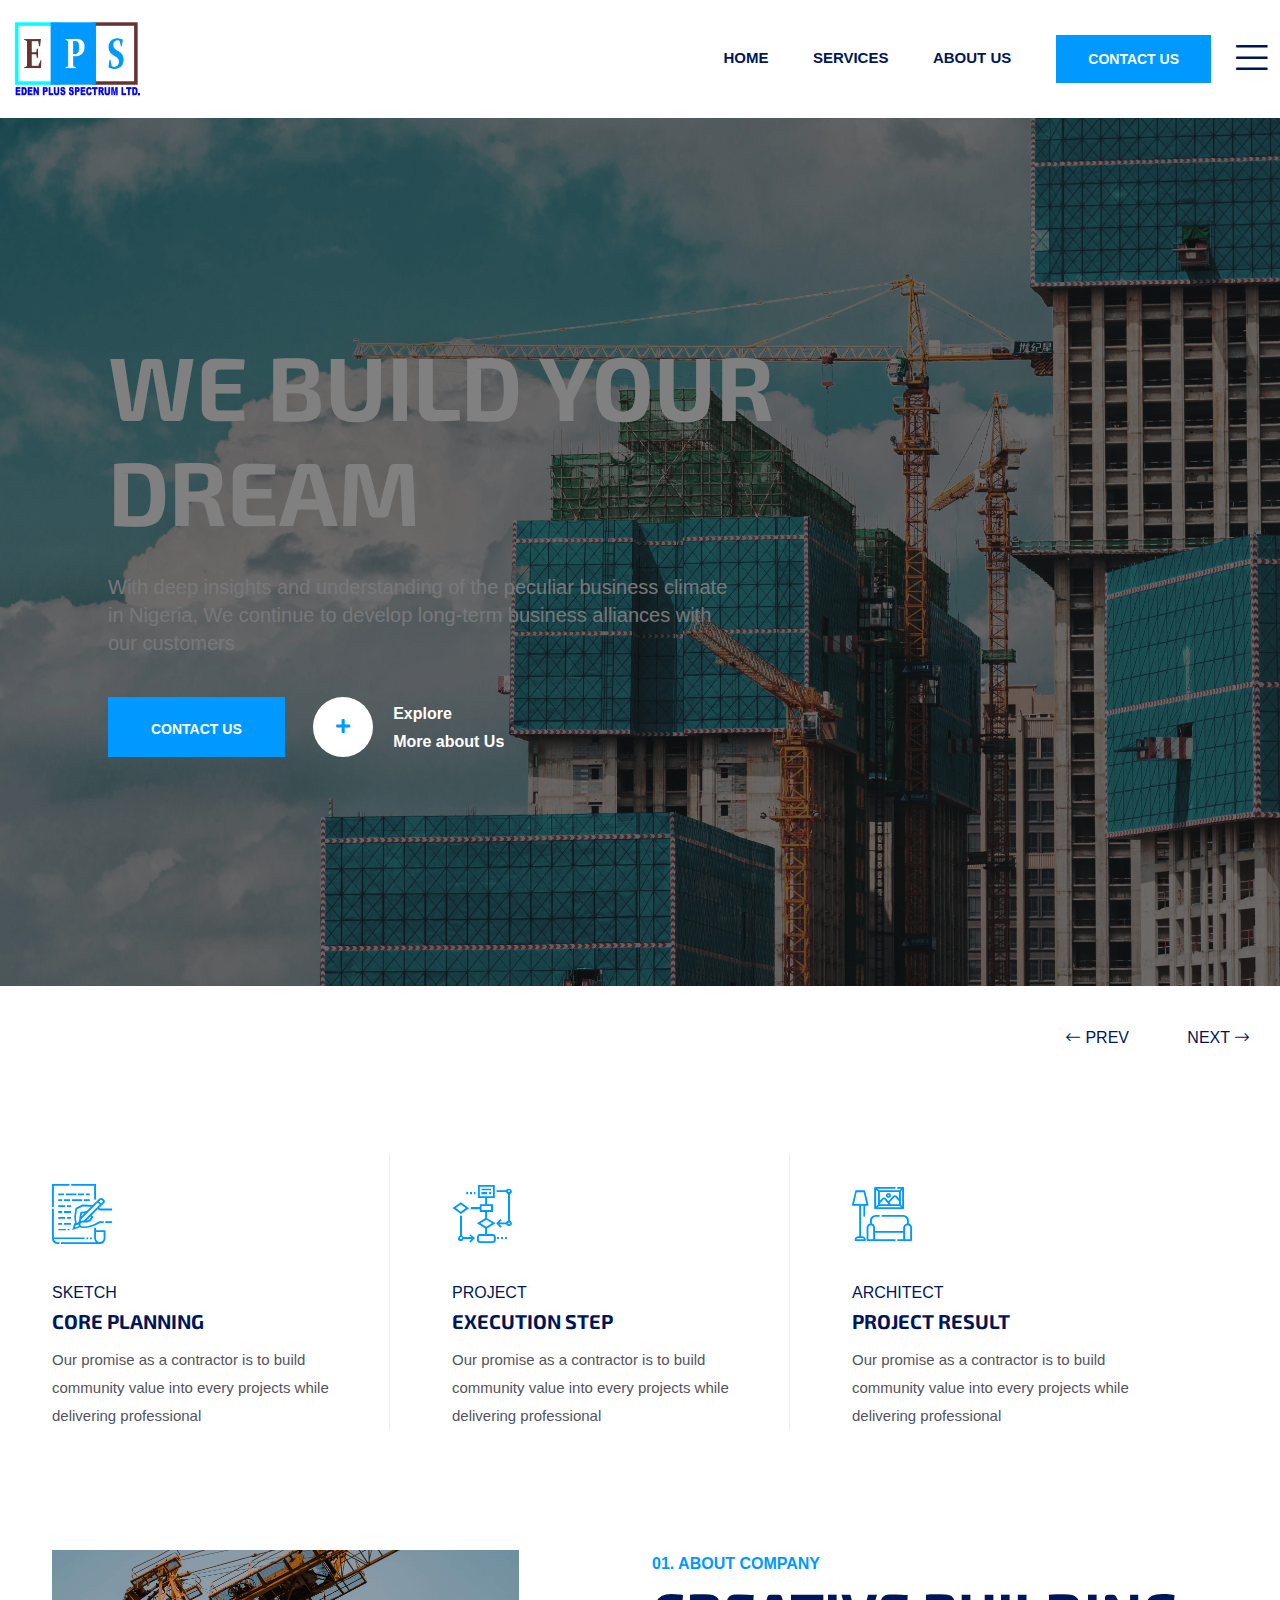
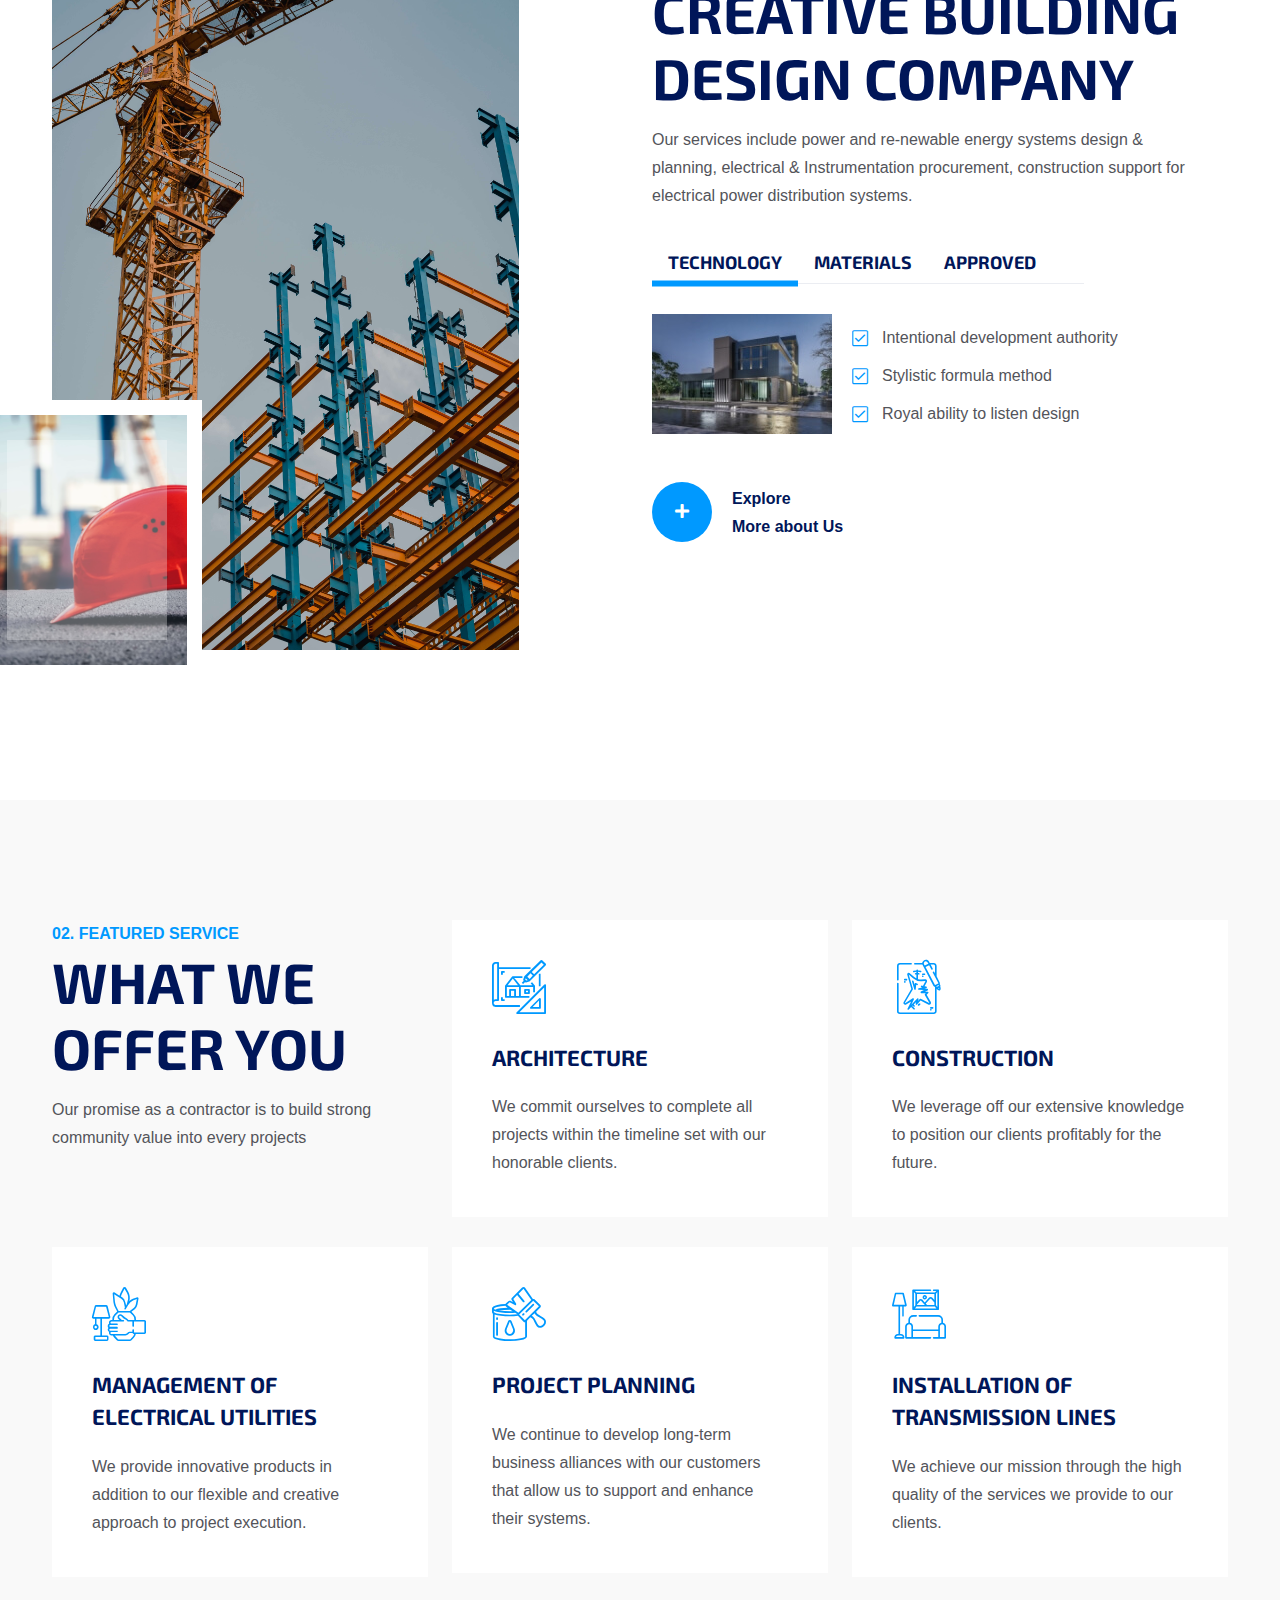
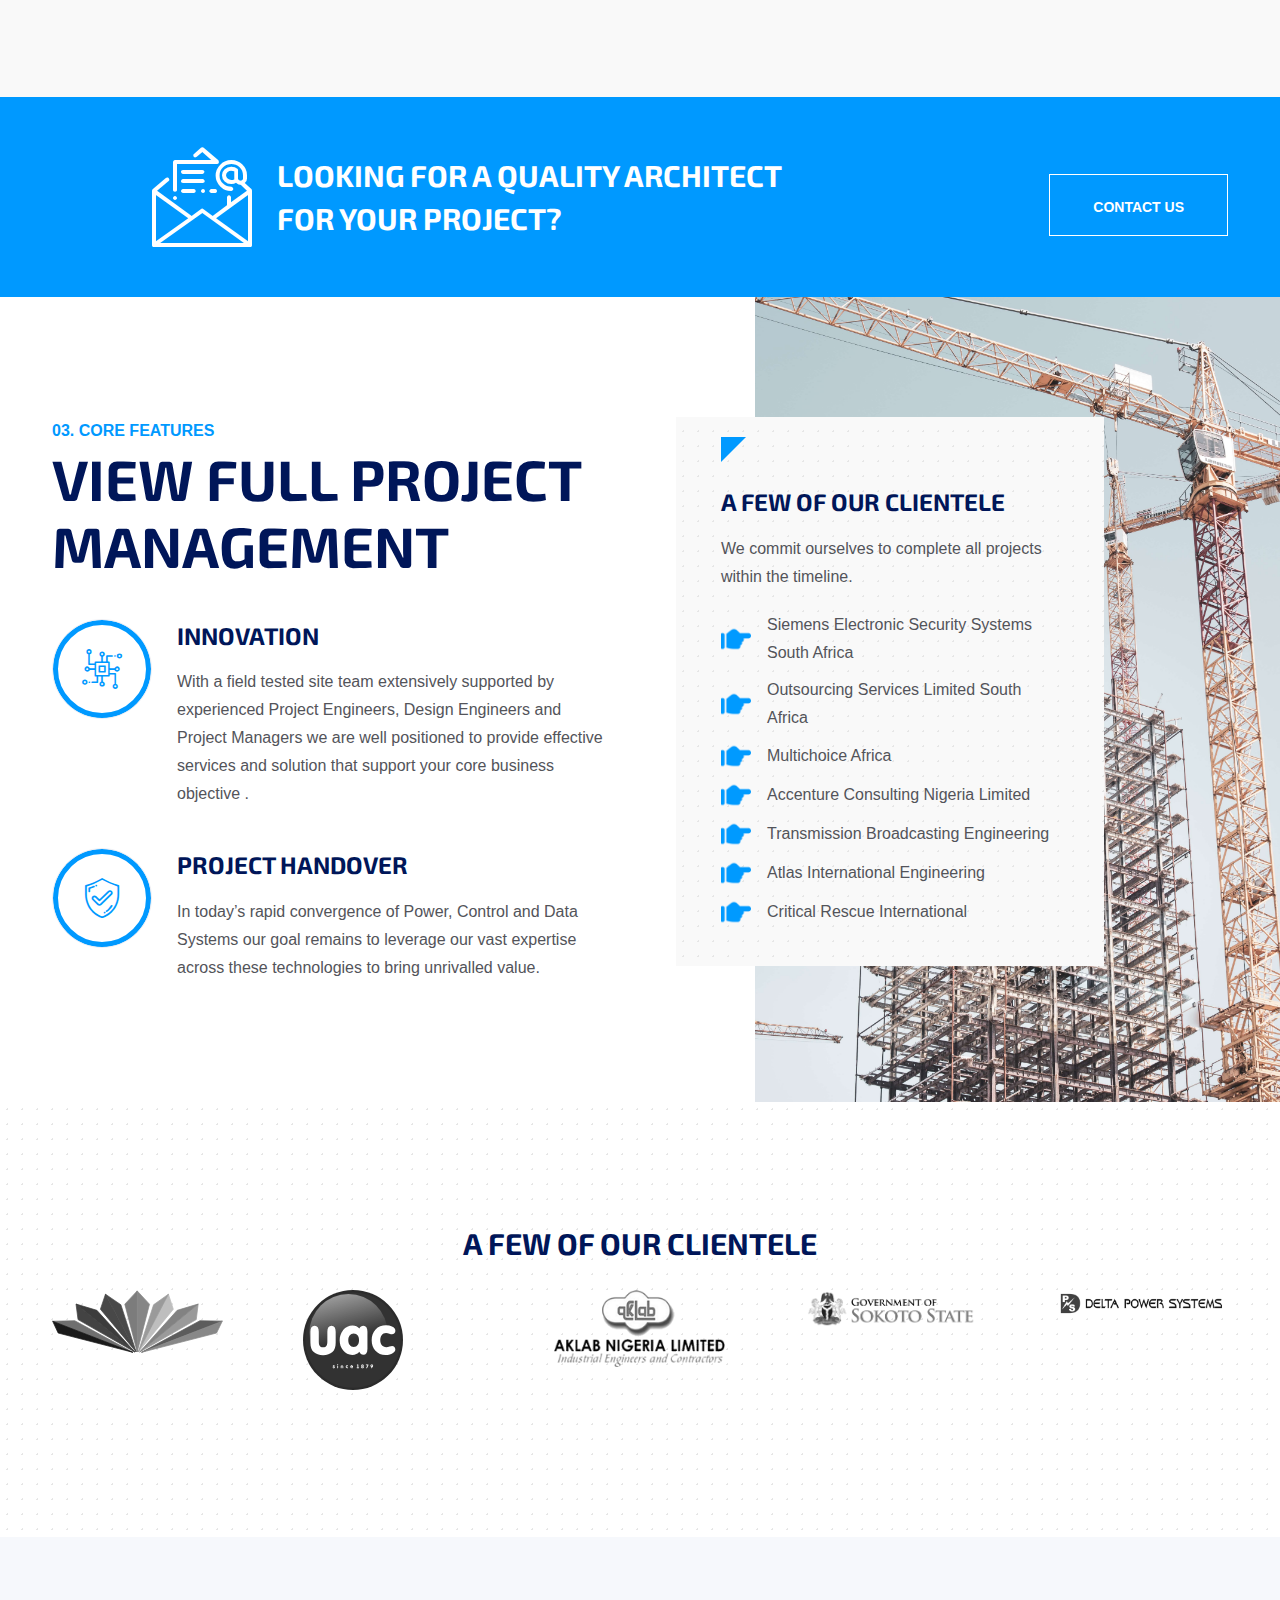
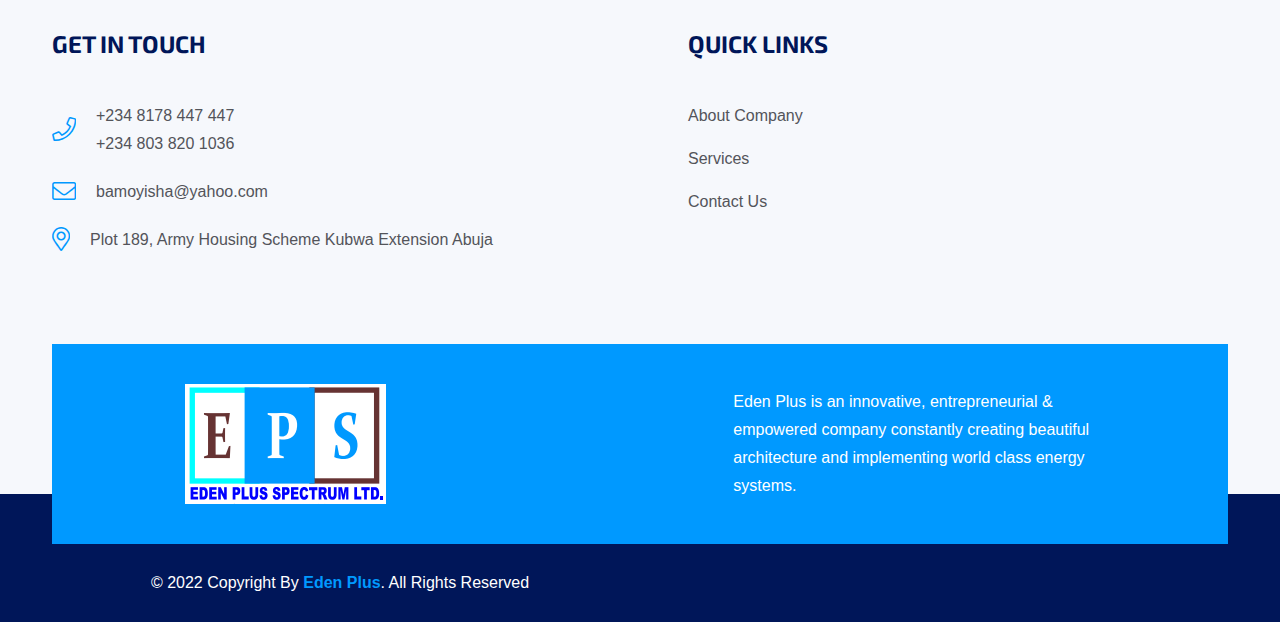
==== index.html @ 72387d47 "I have completed the home, services, about and contact pages of the website, added and optimized ima" ====
<!DOCTYPE html>
<html lang="en">
    
<head>
    <meta charset="UTF-8">
    <meta http-equiv="X-UA-Compatible" content="IE=edge">
    <meta name="viewport" content="width=device-width, initial-scale=1.0">
    <meta name="author" content="modinatheme">
    <title>Eden Plus Spectrum LTD - Premium Construction Company</title>
    <link rel="shortcut icon" href="eden-fav.PNG">
    <link rel="stylesheet" href="assets/css/icons.css">
    <link rel="stylesheet" href="assets/css/animate.css">
    <link rel="stylesheet" href="assets/css/magnific-popup.css">
    <link rel="stylesheet" href="assets/css/owl.carousel.min.css">
    <link rel="stylesheet" href="assets/css/metismenu.css">
    <link rel="stylesheet" href="assets/css/owl.theme.css">
    <link rel="stylesheet" href="assets/css/bootstrap.min.css">
    <link rel="stylesheet" href="assets/css/style.css">
    <link rel="stylesheet" href="style.css">    
</head>

<body class="body-wrapper">
    <div id="preloader" class="preloader">
        <div class="animation-preloader">
            <div class="spinner">                
            </div>
                <div class="txt-loading">
                    <span data-text-preloader="E" class="letters-loading">
                        E
                    </span>
                    <span data-text-preloader="D" class="letters-loading">
                        D
                    </span>
                    <span data-text-preloader="E" class="letters-loading">
                       E
                    </span>
                    <span data-text-preloader="N" class="letters-loading loading-n1">
                        N
                    </span>
                    <span data-text-preloader="P" class="letters-loading">
                        P
                    </span>
                    <span data-text-preloader="L" class="letters-loading">
                        L
                    </span>
                    <span data-text-preloader="U" class="letters-loading">
                        U
                    </span>
                    <span data-text-preloader="S" class="letters-loading">
                        S
                    </span>
                </div>
                <div class="txt-loading mt-3">
                    <span data-text-preloader="S" class="letters-loading">
                        S
                    </span>
                    <span data-text-preloader="P" class="letters-loading">
                        P
                    </span>
                    <span data-text-preloader="E" class="letters-loading">
                       E
                    </span>
                    <span data-text-preloader="C" class="letters-loading">
                        C
                    </span>
                    <span data-text-preloader="T" class="letters-loading">
                        T
                    </span>
                    <span data-text-preloader="R" class="letters-loading">
                        R
                    </span>
                    <span data-text-preloader="U" class="letters-loading">
                        U
                    </span>
                    <span data-text-preloader="M" class="letters-loading">
                        M
                    </span>
                </div>
            <p class="text-center">RC: 900085</p>
        </div>
        <div class="loader">
            <div class="row">
                <div class="col-3 loader-section section-left">
                    <div class="bg"></div>
                </div>
                <div class="col-3 loader-section section-left">
                    <div class="bg"></div>
                </div>
                <div class="col-3 loader-section section-right">
                    <div class="bg"></div>
                </div>
                <div class="col-3 loader-section section-right">
                    <div class="bg"></div>
                </div>
            </div>
        </div>
    </div>

    <div class="offset-menu">
        <span id="offset-menu-close-btn"><i class="fal fa-plus"></i></span>
        <div class="offset-menu-wrapper text-white">
            <div class="offset-menu-header">
                <div class="offset-menu-logo">
                    <a href="index.html"><img src="eden-logo.PNG" alt="logo"></a>
                </div>
            </div> 
            <div class="offset-menu-section">
                <h3>About Us</h3>
                <p>We must explain to you how all seds this mistakens idea off denouncing pleasures and praising pain was born and I will give you a completed</p>
                <a href="contact.html" class="theme-btn  mt-30">Consultation</a>
            </div>
            <div class="offset-menu-section">
                <h3>Contact Info</h3>
                <ul>
                    <li class="d-flex align-items-center"><span><i class="fal fa-map"></i></span>Plot 189, Army Housing Scheme Kubwa Extension, Abuja</li>
                    <li><span><i class="fal fa-phone"></i></span>+234 803 820 1036</li>
                    <li><span><i class="fal fa-envelope"></i></span>bamoyisha@yahoo.com</li>
                    <li><span><i class="fal fa-clock"></i></span>Week Days: 08:00 to 18:00</li>
                </ul>
            </div>
        </div>
    </div>

    <header class="header-wrap header-1">
        <div class="container-fluid d-flex justify-content-between align-items-center">
            <div class="logo">
                <a href="index.html">
                    <img class="the-logo" src="eden-logo.PNG" alt="logo">
                </a>
            </div>
            <div class="header-right-area d-flex">
                <div class="main-menu d-none d-xl-block">
                    <ul>
                        <li><a href="index.html#">Home</a>
                        </li>
                        <li><a href="services.html#">Services</a></li>
                        <li><a href="about.html#">About Us</a></li>
                    </ul>
                </div>
                <div class="header-right-elements d-flex align-items-center justify-content-between">
                    <a href="contact.html" class="theme-btn d-none d-sm-block">Contact Us</a>
                    <a href="#" class="side-menu-toggle d-none d-xl-block"><i class="fal fa-bars"></i></a>
                    <div class="d-inline-block ms-4 d-xl-none">
                        <div class="mobile-nav-wrap">                    
                            <div id="hamburger">
                                <i class="fal fa-bars"></i>
                            </div>

                            <div class="mobile-nav">
                                <button type="button" class="close-nav">
                                    <i class="fal fa-times-circle"></i>
                                </button>
                                <nav class="sidebar-nav">
                                    <ul class="metismenu" id="mobile-menu">
                                        <li><a class="" href="index.html#">Home</a></li>
                                        <li><a href="services.html#">Services</a></li>
                                        <li>
                                            <a class="" href="about.html#">About Us</a>
                                        </li>
                                    </ul>
                                </nav>
        
                                <div class="action-bar">
                                    <a href="mailto:bamoyisha@yahoo.com"><i class="fal fa-envelope"></i>bamoyisha@yahoo.com</a>
                                    <a href="tel:+2348038201036"><i class="fal fa-phone"></i>+234 803 820 1036</a>
                                    <a href="contact.html#" class="d-btn theme-btn">Contact Us</a>
                                </div>
                            </div>                            
                        </div>
                        <div class="overlay"></div>
                    </div>
                </div>
            </div>
        </div>
    </header>

    <section class="hero-wrapper hero-1">
        <div class="hero-slider-active owl-carousel">
            <div class="single-slide bg-cover" style="background-image: url('assets/img/update/c-dustin-91AQt9p4Mo8-unsplash.jpg')">
                <div class="img-overlay"></div>
                <div class="container">
                    <div class="row">
                        <div class="col-12 ps-md-5 pe-md-5 col-xxl-7 col-lg-8 col-md-8 col-sm-10">
                            <div class="hero-contents pe-lg-3">
                                <h1 class="fs-lg wow fadeInLeft animated" data-wow-duration="1.3s">we build Your Dream</h1>
                                <p class="pe-lg-5 wow fadeInLeft animated" data-wow-duration="1.3s" data-wow-delay=".4s">With deep insights and understanding of the peculiar business climate in Nigeria, We continue to develop long-term business alliances with our customers</p>
                                <a href="contact.html" class="theme-btn me-sm-4 wow fadeInLeft" data-wow-duration="1.2s" data-wow-delay=".8s">contact us</a>
                                <a href="about.html" class="plus-text-btn wow fadeInLeft" data-wow-duration="1.2s" data-wow-delay=".6s">
                                    <div class="icon">
                                        <i class="fas fa-plus"></i>
                                    </div>
                                    <div class="link-text">
                                        <span>Explore</span> More about Us
                                    </div>
                                </a>
                            </div>
                        </div>
                    </div>
                </div>
            </div>
            <div class="single-slide bg-cover" style="background-image: url('assets/img/update/jeriden-villegas-VLPUm5wP5Z0-unsplash.jpg')">
                <div class="img-overlay"></div>
                <div class="container">
                    <div class="row">
                        <div class="col-12 ps-md-5 pe-md-5 col-xxl-7 col-lg-8 col-md-8 col-sm-10">
                            <div class="hero-contents pe-lg-3">
                                <h1 class="fs-lg wow fadeInLeft animated" data-wow-duration="1.3s">Unrivalled Quality Services</h1>
                                <p class="pe-lg-5 wow fadeInLeft animated" data-wow-duration="1.3s" data-wow-delay=".4s">We achieve our mission through the high quality of the services and innovative products we provide toour clients</p>
                                <a href="contact.html" class="theme-btn me-sm-4 wow fadeInLeft" data-wow-duration="1.2s" data-wow-delay=".8s">contact us</a>
                                <a href="about.html" class="plus-text-btn wow fadeInLeft" data-wow-duration="1.2s" data-wow-delay=".6s">
                                    <div class="icon">
                                        <i class="fas fa-plus"></i>
                                    </div>
                                    <div class="link-text">
                                        <span>Explore</span> More about Us
                                    </div>
                                </a>
                            </div>
                        </div>
                    </div>
                </div>
            </div>
            <div class="single-slide bg-cover" style="background-image: url('assets/img/update/sven-mieke-fteR0e2BzKo-unsplash.jpg')">
                <div class="img-overlay"></div>
                <div class="container">
                    <div class="row">
                        <div class="col-12 ps-md-5 pe-md-5 col-xxl-7 col-lg-8 col-md-8 col-sm-10">
                            <div class="hero-contents pe-lg-3">
                                <h1 class="fs-lg wow fadeInLeft animated" data-wow-duration="1.3s">Renewable Energy Experts</h1>
                                <p class="pe-lg-5 wow fadeInLeft animated" data-wow-duration="1.3s" data-wow-delay=".4s">Eden Plus Spectrum Nig. Ltd. has developed extensive design and Installation capability for renewable energy system.</p>
                                <a href="contact.html" class="theme-btn me-sm-4 wow fadeInLeft" data-wow-duration="1.2s" data-wow-delay=".8s">contact us</a>
                                <a href="about.html" class="plus-text-btn wow fadeInLeft" data-wow-duration="1.2s" data-wow-delay=".6s">
                                    <div class="icon">
                                        <i class="fas fa-plus"></i>
                                    </div>
                                    <div class="link-text">
                                        <span>Explore</span> More about Us
                                    </div>
                                </a>
                            </div>
                        </div>
                    </div>
                </div>
            </div>
        </div>

        <div class="slider-nav"></div>
    </section>

    <section class="workp-process-section section-padding mtm-30">
        <div class="container">
            <div class="row">
                <div class="col-md-6 col-lg-4 border-right col-xl-4 col-12">
                    <div class="single-work-process-item">
                        <div class="icon">
                            <i class="flaticon-writing"></i>
                        </div>
                        <div class="contents">
                            <span>Sketch</span>
                            <h5>Core Planning</h5>
                            <p>Our promise as a contractor is to build community value into every projects while delivering professional</p>
                        </div>
                    </div>
                </div>
                <div class="col-lg-4 col-md-6  border-right col-xl-4 col-12">
                    <div class="single-work-process-item">
                        <div class="icon">
                            <i class="flaticon-flow-chart"></i>
                        </div>
                        <div class="contents">
                            <span>Project</span>
                            <h5>Execution Step</h5>
                            <p>Our promise as a contractor is to build community value into every projects while delivering professional</p>
                        </div>
                    </div>
                </div>
                <div class="col-lg-4 col-md-6 border-right col-xl-4 col-12">
                    <div class="single-work-process-item">
                        <div class="icon">
                            <i class="flaticon-interior-design"></i>
                        </div>
                        <div class="contents">
                            <span>Architect</span>
                            <h5>Project Result</h5>
                            <p>Our promise as a contractor is to build community value into every projects while delivering professional</p>
                        </div>
                    </div>
                </div>
            </div>
        </div>
    </section>

    <section class="about-section section-padding pt-0">
        <div class="container">
            <div class="row">
                <div class="col-xl-6 col-lg-5 col-12">
                    <div class="img-block-pop-video">
                        <img src="assets/img/update/ashkan-forouzani-_Y82jqFIBgw-unsplash.jpg" alt="Eden">
                        <div class="popup-video-block d-flex justify-content-center align-items-center bg-cover" style="background-image: url('assets/img/update/umit-yildirim-9OB46apMbC4-unsplash.jpg')">
                            <div class="video-play-btn">
                            </div>
                        </div>
                    </div>
                </div>
                <div class="col-xl-6 col-lg-7 col-md-10 col-12">
                    <div class="block-contents">
                        <div class="section-title">
                            <span>01. About Company</span>
                            <h2>creative building design company</h2>
                        </div>
                        <p>Our services include power and re-newable energy systems design & planning, electrical & Instrumentation procurement, construction support for electrical power distribution systems.</p>
                    </div>
                    <div class="tab-content-block">
                        <ul class="nav nav-pills mb-3" id="pills-tab" role="tablist">
                            <li class="nav-item" role="presentation">
                                <button class="nav-link active" id="pills-technology-tab" data-bs-toggle="pill" data-bs-target="#pills-technology" type="button" role="tab" aria-controls="pills-technology" aria-selected="true">Technology</button>
                            </li>
                            <li class="nav-item" role="presentation">
                                <button class="nav-link" id="pills-materials-tab" data-bs-toggle="pill" data-bs-target="#pills-materials" type="button" role="tab" aria-controls="pills-materials" aria-selected="false">Materials</button>
                            </li>
                            <li class="nav-item" role="presentation">
                                <button class="nav-link" id="pills-approved-tab" data-bs-toggle="pill" data-bs-target="#pills-approved" type="button" role="tab" aria-controls="pills-approved" aria-selected="false">Approved</button>
                            </li>
                        </ul>
                        <div class="tab-content" id="pills-tabContent">
                            <div class="tab-pane fade show active" id="pills-technology" role="tabpanel" aria-labelledby="pills-technology-tab">
                                <div class="tab-inner-contents">
                                    <div class="img-box">
                                        <img src="assets/img/home1/tab-img.jpg" alt="">
                                    </div>
                                    <div class="checked-features-list">
                                        <ul>
                                            <li>Intentional development authority</li>
                                            <li>Stylistic formula method</li>
                                            <li>Royal ability to listen design</li>
                                        </ul>
                                    </div>
                                </div>
                            </div>
                            <div class="tab-pane fade" id="pills-materials" role="tabpanel" aria-labelledby="pills-materials-tab">
                                <div class="tab-inner-contents">
                                    <div class="img-box">
                                        <img src="assets/img/home1/tab-img2.jpg" alt="">
                                    </div>
                                    <div class="checked-features-list">
                                        <ul>
                                            <li>Stylistic formula method</li>
                                            <li>Intentional development authority</li>
                                            <li>Royal ability to listen design</li>
                                        </ul>
                                    </div>
                                </div>
                            </div>
                            <div class="tab-pane fade" id="pills-approved" role="tabpanel" aria-labelledby="pills-approved-tab">
                                <div class="tab-inner-contents">
                                    <div class="img-box">
                                        <img src="assets/img/home1/tab-img.jpg" alt="">
                                    </div>
                                    <div class="checked-features-list">
                                        <ul>
                                            <li>Intentional development authority</li>
                                            <li>Stylistic formula method</li>
                                            <li>Royal ability to listen design</li>
                                        </ul>
                                    </div>
                                </div>
                            </div>
                        </div>                          
                    </div>
                    <a href="about.html" class="plus-text-btn mt-lg-5 mt-4">
                        <div class="icon">
                            <i class="fas fa-plus"></i>
                        </div>
                        <div class="link-text">
                            <span>Explore</span> More about Us
                        </div>
                    </a>
                </div>
            </div>
        </div>
    </section>

    <section class="our-service-wrapper section-padding bg-gray">
        <div class="container">
            <div class="row mtm-30">
                <div class="col-md-6 col-12 col-lg-4 mt-30">
                    <div class="block-contents">
                        <div class="section-title">
                            <span>02. Featured Service</span>
                            <h2>What We Offer You</h2>
                        </div>
                        <p>Our promise as a contractor is to build strong community value into every projects</p>
                    </div>
                </div>
                <div class="col-md-6 col-12 col-lg-4 mt-30">
                    <div class="single-service-box style-1">
                        <div class="service-bg bg-cover" style="background-image: url('assets/img/update/ben-allan-BIeC4YK2MTA-unsplash.jpg')"></div>
                        <div class="icon">
                            <i class="flaticon-blueprint"></i>
                        </div>
                        <div class="contents">
                            <h4><a href="services-details.html">Architecture</a></h4>
                            <p>We commit ourselves to complete all projects within the timeline set with our honorable clients.</p>
                        </div>
                    </div>
                </div>
                <div class="col-md-6 col-12 col-lg-4 mt-30">
                    <div class="single-service-box style-1">
                        <div class="service-bg bg-cover" style="background-image: url('assets/img/update/ben-allan-BIeC4YK2MTA-unsplash.jpg')"></div>
                        <div class="icon">
                            <i class="flaticon-sketch-1"></i>
                        </div>
                        <div class="contents">
                            <h4><a href="services-details.html">Construction</a></h4>
                            <p>We leverage off our extensive knowledge to position our clients profitably for the future.</p>
                        </div>
                    </div>
                </div>
                <div class="col-md-6 col-12 col-lg-4 mt-30">
                    <div class="single-service-box style-1">
                        <div class="service-bg bg-cover" style="background-image: url('assets/img/update/ben-allan-BIeC4YK2MTA-unsplash.jpg')"></div>
                        <div class="icon">
                            <i class="flaticon-home"></i>
                        </div>
                        <div class="contents">
                            <h4><a href="services-details.html">Management of Electrical Utilities</a></h4>
                            <p>We provide innovative products in addition to our flexible and creative approach to project execution.</p>
                        </div>
                    </div>
                </div>
                <div class="col-md-6 col-12 col-lg-4 mt-30">
                    <div class="single-service-box style-1">
                        <div class="service-bg bg-cover" style="background-image: url('assets/img/update/ben-allan-BIeC4YK2MTA-unsplash.jpg')"></div>
                        <div class="icon">
                            <i class="flaticon-varnish"></i>
                        </div>
                        <div class="contents">
                            <h4><a href="services-details.html">Project Planning</a></h4>
                            <p>We continue to develop long-term business alliances with our customers that allow us to support and enhance their systems.</p>
                        </div>
                    </div>
                </div>
                <div class="col-md-6 col-12 col-lg-4 mt-30">
                    <div class="single-service-box style-1">
                        <div class="service-bg bg-cover" style="background-image: url('assets/img/update/ben-allan-BIeC4YK2MTA-unsplash.jpg')"></div>
                        <div class="icon">
                            <i class="flaticon-interior-design"></i>
                        </div>
                        <div class="contents">
                            <h4><a href="services-details.html">Installation of Transmission Lines</a></h4>
                            <p>We achieve our mission through the high quality of the services we provide to our clients.</p>
                        </div>
                    </div>
                </div>
            </div>
        </div>
    </section>

    <section class="cta-wrapper cta-theme-bg">
        <div class="container">
            <div class="row align-items-center">
                <div class="col-md-8 col-xl-7 offset-xl-1 col-12">
                    <div class="cta-text align-items-center d-md-flex text-center text-md-start">
                        <i class="flaticon-email"></i>
                        <h2>Looking for a quality Architect  for your project?</h2>
                    </div>
                </div>
                <div class="col-md-4 text-center text-md-end">
                    <a href="contact.html" class="theme-btn border-btn text-center">Contact Us</a>
                </div>
            </div>
        </div>
    </section>

    <section class="core-features-wrapper section-padding">
        <div class="container">
            <div class="row">
                <div class="col-lg-6 col-xl-6 pe-lg-0 col-12">
                    <div class="block-contents">
                        <div class="section-title">
                            <span>03. Core Features</span>
                            <h2>View Full project management</h2>
                        </div>
                    </div>
                    <div class="single-icon-circle-item">
                        <div class="icon">
                            <i class="flaticon-cpu"></i>
                        </div>
                        <div class="contents">
                            <h3>Innovation</h3>
                            <p>With a field tested site team extensively supported by experienced Project Engineers, Design Engineers and Project Managers we are well positioned to provide effective services and solution that support your core business objective .</p>
                        </div>
                    </div>
                    <div class="single-icon-circle-item">
                        <div class="icon">
                            <i class="flaticon-secure-shield"></i>
                        </div>
                        <div class="contents">
                            <h3>Project Handover</h3>
                            <p>In today’s rapid convergence of Power, Control and Data Systems our goal remains to leverage our vast expertise across these technologies to bring unrivalled value.</p>
                        </div>
                    </div>
                </div>

                <div class="col-lg-6 col-xl-5 col-12">
                    <div class="project-details-card bg-gray mt-5 mt-lg-0 ms-lg-4 me-lg-4">
                        <div class="project-title">
                            <h3>A Few Of Our Clientele</h3>
                            <p>We commit ourselves to complete all projects within the timeline.</p>
                        </div>
                        <div class="client-list">
                            <ul class="clienteles">
                                <li>
                                    <img class="point-icon me-3" src="assets/img/icons/points.png">
                                    Siemens Electronic Security Systems South Africa
                                </li>
                                <li>
                                    <img class="point-icon me-3" src="assets/img/icons/points.png">
                                    Outsourcing Services Limited South Africa
                                </li>
                                <li>
                                    <img class="point-icon me-3" src="assets/img/icons/points.png">
                                    Multichoice Africa
                                </li>
                                <li>
                                    <img class="point-icon me-3" src="assets/img/icons/points.png">
                                    Accenture Consulting Nigeria Limited
                                </li>
                                <li>
                                    <img class="point-icon me-3" src="assets/img/icons/points.png">
                                    Transmission Broadcasting Engineering
                                </li>
                                <li>
                                    <img class="point-icon me-3" src="assets/img/icons/points.png">
                                    Atlas International Engineering
                                </li>
                                <li>
                                    <img class="point-icon me-3" src="assets/img/icons/points.png">
                                    Critical Rescue International
                                </li>
                            </ul>
                        </div>
                    </div>
                </div>
            </div>
        </div>
        <div class="core-bg d-none d-xl-block bg-cover" style="background-image: url('assets/img/update/jacek-dylag-nhCPOp4A2Xo-unsplash.jpg')"></div>
    </section>

    <div class="brand-carousel-wrapper dot-bg section-padding">
        <div class="container">
            <div class="row">
                <h2 class="text-center mb-4">A Few Of Our Clientele</h2>
                <div class="col-xl-12 col-12">
                    <div class="brand-carousel-active owl-carousel">
                        <div class="single-brand-logo">
                            <img src="assets/img/brand-logo/multichoice.svg" alt="">
                        </div>
                        <div class="single-brand-logo">
                            <img class="uac-logo" src="assets/img/brand-logo/uac-logo-favicon.svg" alt="">
                        </div>
                        <div class="single-brand-logo">
                            <img src="assets/img/brand-logo/aklab-logo.png" alt="">
                        </div>
                        <div class="single-brand-logo">
                            <img src="assets/img/brand-logo/State-Dagii.png" alt="">
                        </div>
                        <div class="single-brand-logo">
                            <img src="assets/img/brand-logo/delta-logo.png" alt="">
                        </div>
                        <div class="single-brand-logo">
                            <img src="assets/img/brand-logo/chevron-logo.png" alt="">
                        </div>
                        <div class="single-brand-logo">
                            <img src="assets/img/brand-logo/fmn-logo.png" alt="">
                        </div>
                        <div class="single-brand-logo">
                            <img src="assets/img/brand-logo/grange.png" alt="">
                        </div>
                        <div class="single-brand-logo">
                            <img src="assets/img/brand-logo/npa2-2.png" alt="">
                        </div>
                        <div class="single-brand-logo">
                            <img src="assets/img/brand-logo/pw-construct.png" alt="">
                        </div>
                    </div>
                </div>
            </div>
        </div>
    </div>

    <footer class="footer-1 footer-wrap">
        <div class="footer-widgets-wrapper">
            <div class="container">
                <div class="row">
                    <div class="col-xl-5 pe-xl-0 col-sm-6 col-12">
                        <div class="single-footer-wid site_info_widget">
                            <div class="wid-title">
                                <h3>Get In Touch</h3>
                            </div>
                            <div class="contact-us">
                                <div class="single-contact-info">
                                    <div class="icon">
                                        <i class="fal fa-phone"></i>
                                    </div>
                                    <div class="contact-info">
                                        <p>+234 8178 447 447</p>
                                        <p>+234 803 820 1036</p>
                                    </div>
                                </div>
                                <div class="single-contact-info">
                                    <div class="icon">
                                        <i class="fal fa-envelope"></i>
                                    </div>
                                    <div class="contact-info">
                                        <p>bamoyisha@yahoo.com</p>
                                        <!-- <p>info@webexample.com</p> -->
                                    </div>
                                </div>
                                <div class="single-contact-info">
                                    <div class="icon">
                                        <i class="fal fa-map-marker-alt"></i>
                                    </div>
                                    <div class="contact-info">
                                        <p>Plot 189, Army Housing Scheme Kubwa Extension Abuja</p>
                                    </div>
                                </div>
                            </div>
                        </div>
                    </div>

                    <div class="col-sm-6 offset-xl-1 col-xl-5 ps-xl-5 col-12">
                        <div class="single-footer-wid">
                            <div class="wid-title">
                                <h3>Quick Links</h3>
                            </div>
                            <ul>
                                <li><a href="about.html#">About Company</a></li>
                                <li><a href="services.html#">Services</a></li>
                                <li><a href="contact.html#">Contact Us</a></li>
                            </ul>
                        </div>
                    </div>
                </div>
            </div>
        </div>

        <div class="footer-cta-wrapper">
            <div class="container">
                <div class="footer-cta-bg-wrapper">
                    <div class="row justify-content-around align-items-center">
                        <div class="col-lg-3 col-md-3 col-12">
                            <div class="footer-logo">
                                <a href="index.html">
                                    <img src="eden-logo.PNG" alt="logo">
                                </a>
                            </div>
                        </div>
                        <div class="col-lg-4 col-md-5 ps-lg-0 offset-lg-1 col-12">
                            <div class="footer-middle-text mt-4 mb-4 mt-md-0 mb-md-0 text-white">
                                <p>Eden Plus is an innovative, entrepreneurial & empowered company constantly creating beautiful architecture and implementing world class energy systems.</p>
                            </div>
                        </div>
                    </div>
                </div>
            </div>
        </div>

        <div class="footer-bottom">
            <div class="container">
                <div class="row align-items-center">
                    <div class="col-md-6 col-12 text-center text-md-left">
                        <div class="copyright-info">
                            <p>&copy; 2022 Copyright By <a href="index.html">Eden Plus</a>. All Rights Reserved</p>
                        </div>
                    </div>
                </div>
            </div>
        </div>
    </footer>

    <script src="assets/js/jquery.min.js"></script>
    <script src="assets/js/modernizr.min.js"></script>
    <script src="assets/js/jquery.easing.js"></script>
    <script src="assets/js/popper.min.js"></script>
    <script src="assets/js/bootstrap.min.js"></script>
    <script src="assets/js/isotope.pkgd.min.js"></script>
    <script src="assets/js/imageload.min.js"></script>
    <script src="assets/js/scrollUp.min.js"></script>
    <script src="assets/js/owl.carousel.min.js"></script>
    <script src="assets/js/magnific-popup.min.js"></script>
    <script src="assets/js/counterup.min.js"></script>
    <script src="assets/js/wow.min.js"></script>
    <script src="assets/js/metismenu.js"></script>
    <script src="assets/js/ajax-mail.js"></script>
    <script src="assets/js/active.js"></script>
</body>


<!-- Mirrored from rrdevs.net/demos/html/busico/index.html by HTTrack Website Copier/3.x [XR&CO'2014], Fri, 25 Mar 2022 10:24:08 GMT -->
</html>
---- assets/css/metismenu.css ----
/*
 * metismenu - v2.7.2
 * A jQuery menu plugin
 * https://github.com/onokumus/metismenu#readme
 *
 * Made by Osman Nuri Okumus <onokumus@gmail.com> (https://github.com/onokumus)
 * Under MIT License
 */

.metismenu .arrow {
  float: right;
  line-height: 1.42857;
}
*[dir="rtl"] .metismenu .arrow {
  float: left;
}

/*
 * Require Bootstrap 3.x
 * https://github.com/twbs/bootstrap
*/

.metismenu .glyphicon.arrow:before {
  content: "\e079";
}
.metismenu .active > a > .glyphicon.arrow:before {
  content: "\e114";
}

/*
 * Require Font-Awesome
 * http://fortawesome.github.io/Font-Awesome/
*/

.metismenu .fa.arrow:before {
  content: "\f104";
}
.metismenu .active > a > .fa.arrow:before {
  content: "\f107";
}

/*
 * Require Ionicons
 * http://ionicons.com/
*/

.metismenu .ion.arrow:before {
  content: "\f3d2"
}
.metismenu .active > a > .ion.arrow:before {
  content: "\f3d0";
}
.metismenu .plus-times {
  float: right;
}
*[dir="rtl"] .metismenu .plus-times {
  float: left;
}
.metismenu .fa.plus-times:before {
  content: "\f067";
}
.metismenu .active > a > .fa.plus-times {
  -webkit-transform: rotate(45deg);
      -ms-transform: rotate(45deg);
       -o-transform: rotate(45deg);
          transform: rotate(45deg);
}
.metismenu .plus-minus {
  float: right;
}
*[dir="rtl"] .metismenu .plus-minus {
  float: left;
}
.metismenu .fa.plus-minus:before {
  content: "\f067";
}
.metismenu .active > a > .fa.plus-minus:before {
  content: "\f068";
}
.metismenu .collapse {
  display: none;
}
.metismenu .collapse.in {
  display: block;
}
.metismenu .collapsing {
  position: relative;
  height: 0;
  overflow: hidden;
  -webkit-transition-timing-function: ease;
       -o-transition-timing-function: ease;
          transition-timing-function: ease;
  -webkit-transition-duration: .35s;
       -o-transition-duration: .35s;
          transition-duration: .35s;
  -webkit-transition-property: height, visibility;
  -o-transition-property: height, visibility;
  transition-property: height, visibility;
}

.metismenu .has-arrow {
  position: relative;
}

.metismenu .has-arrow::after {
  position: absolute;
  content: '';
  width: .5em;
  height: .5em;
  border-width: 1px 0 0 1px;
  border-style: solid;
  border-color: initial;
  right: 1em;
  -webkit-transform: rotate(-45deg) translate(0, -50%);
      -ms-transform: rotate(-45deg) translate(0, -50%);
       -o-transform: rotate(-45deg) translate(0, -50%);
          transform: rotate(-45deg) translate(0, -50%);
  -webkit-transform-origin: top;
      -ms-transform-origin: top;
       -o-transform-origin: top;
          transform-origin: top;
  top: 50%;
  -webkit-transition: all .3s ease-out;
  -o-transition: all .3s ease-out;
  transition: all .3s ease-out;
}

*[dir="rtl"] .metismenu .has-arrow::after {
  right: auto;
  left: 1em;
  -webkit-transform: rotate(135deg) translate(0, -50%);
      -ms-transform: rotate(135deg) translate(0, -50%);
       -o-transform: rotate(135deg) translate(0, -50%);
          transform: rotate(135deg) translate(0, -50%);
}

.metismenu .active > .has-arrow::after,
.metismenu .has-arrow[aria-expanded="true"]::after {
  -webkit-transform: rotate(-135deg) translate(0, -50%);
      -ms-transform: rotate(-135deg) translate(0, -50%);
       -o-transform: rotate(-135deg) translate(0, -50%);
          transform: rotate(-135deg) translate(0, -50%);
}
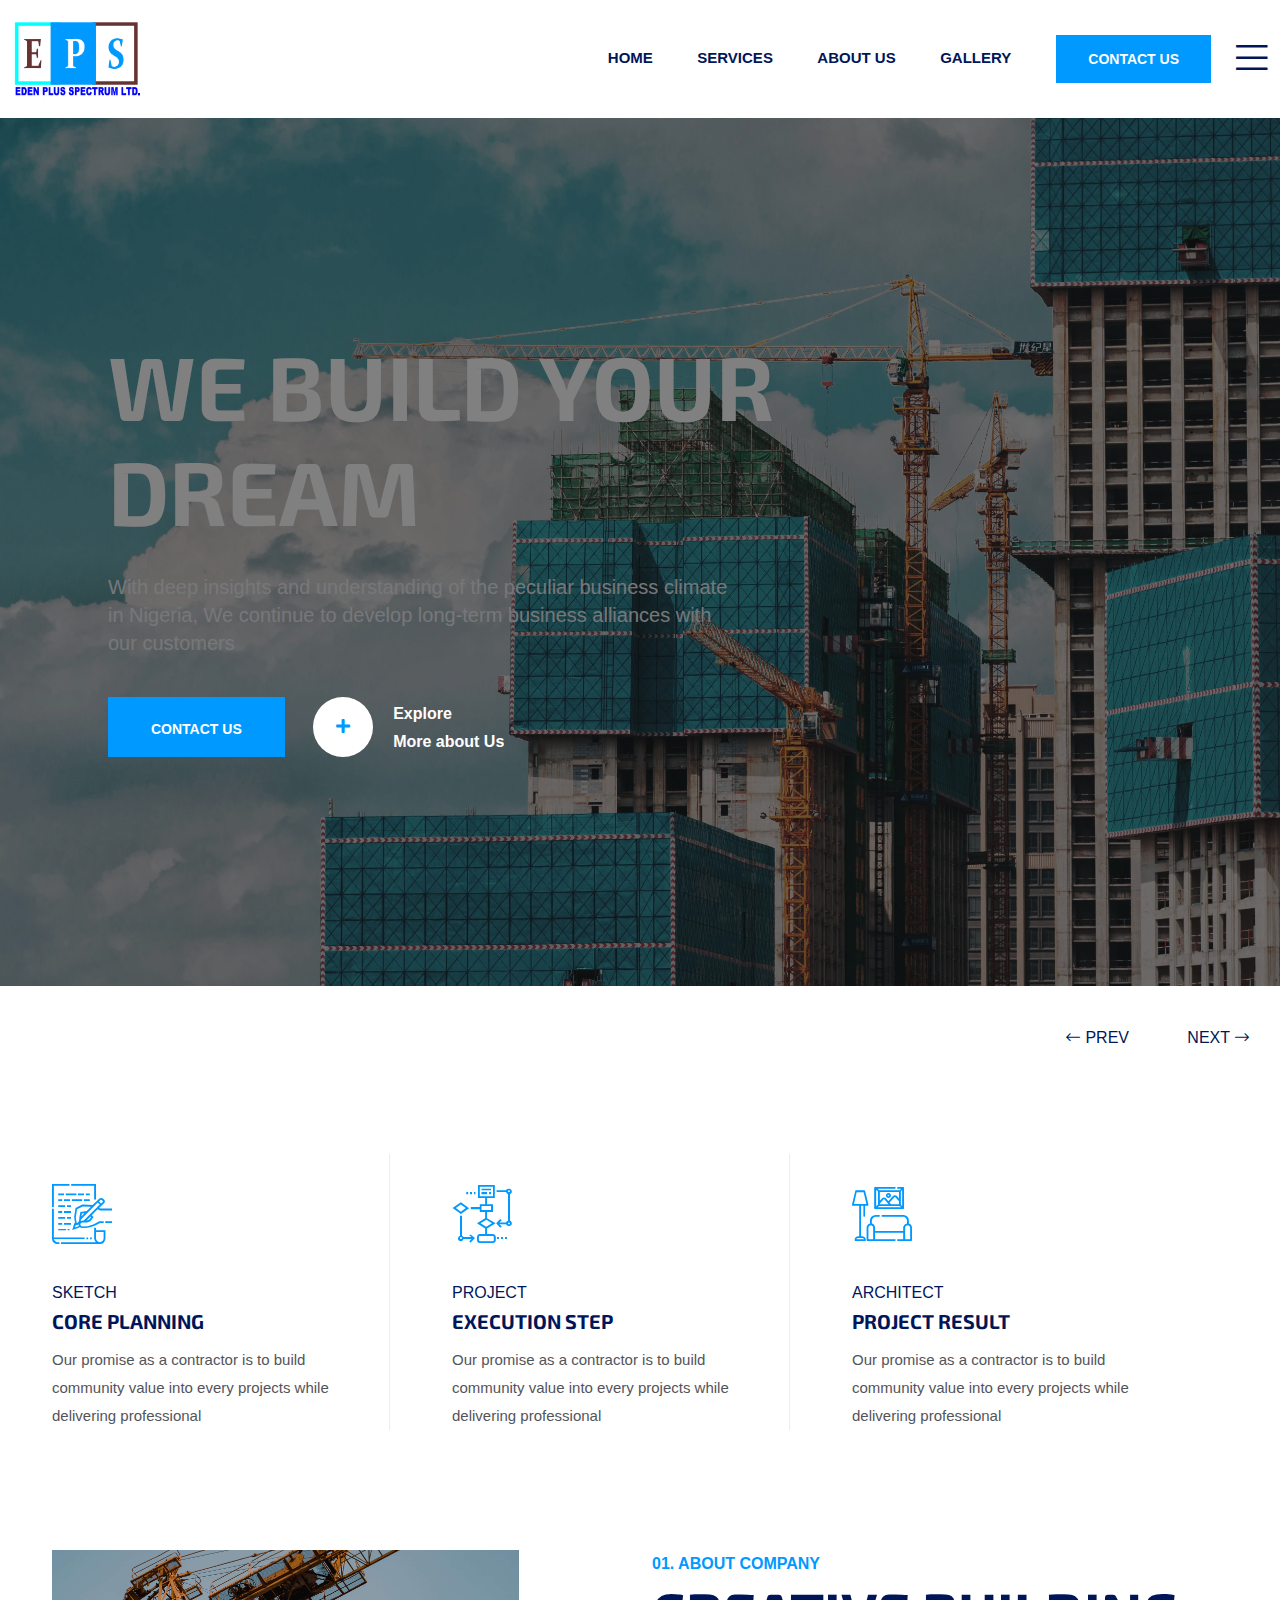
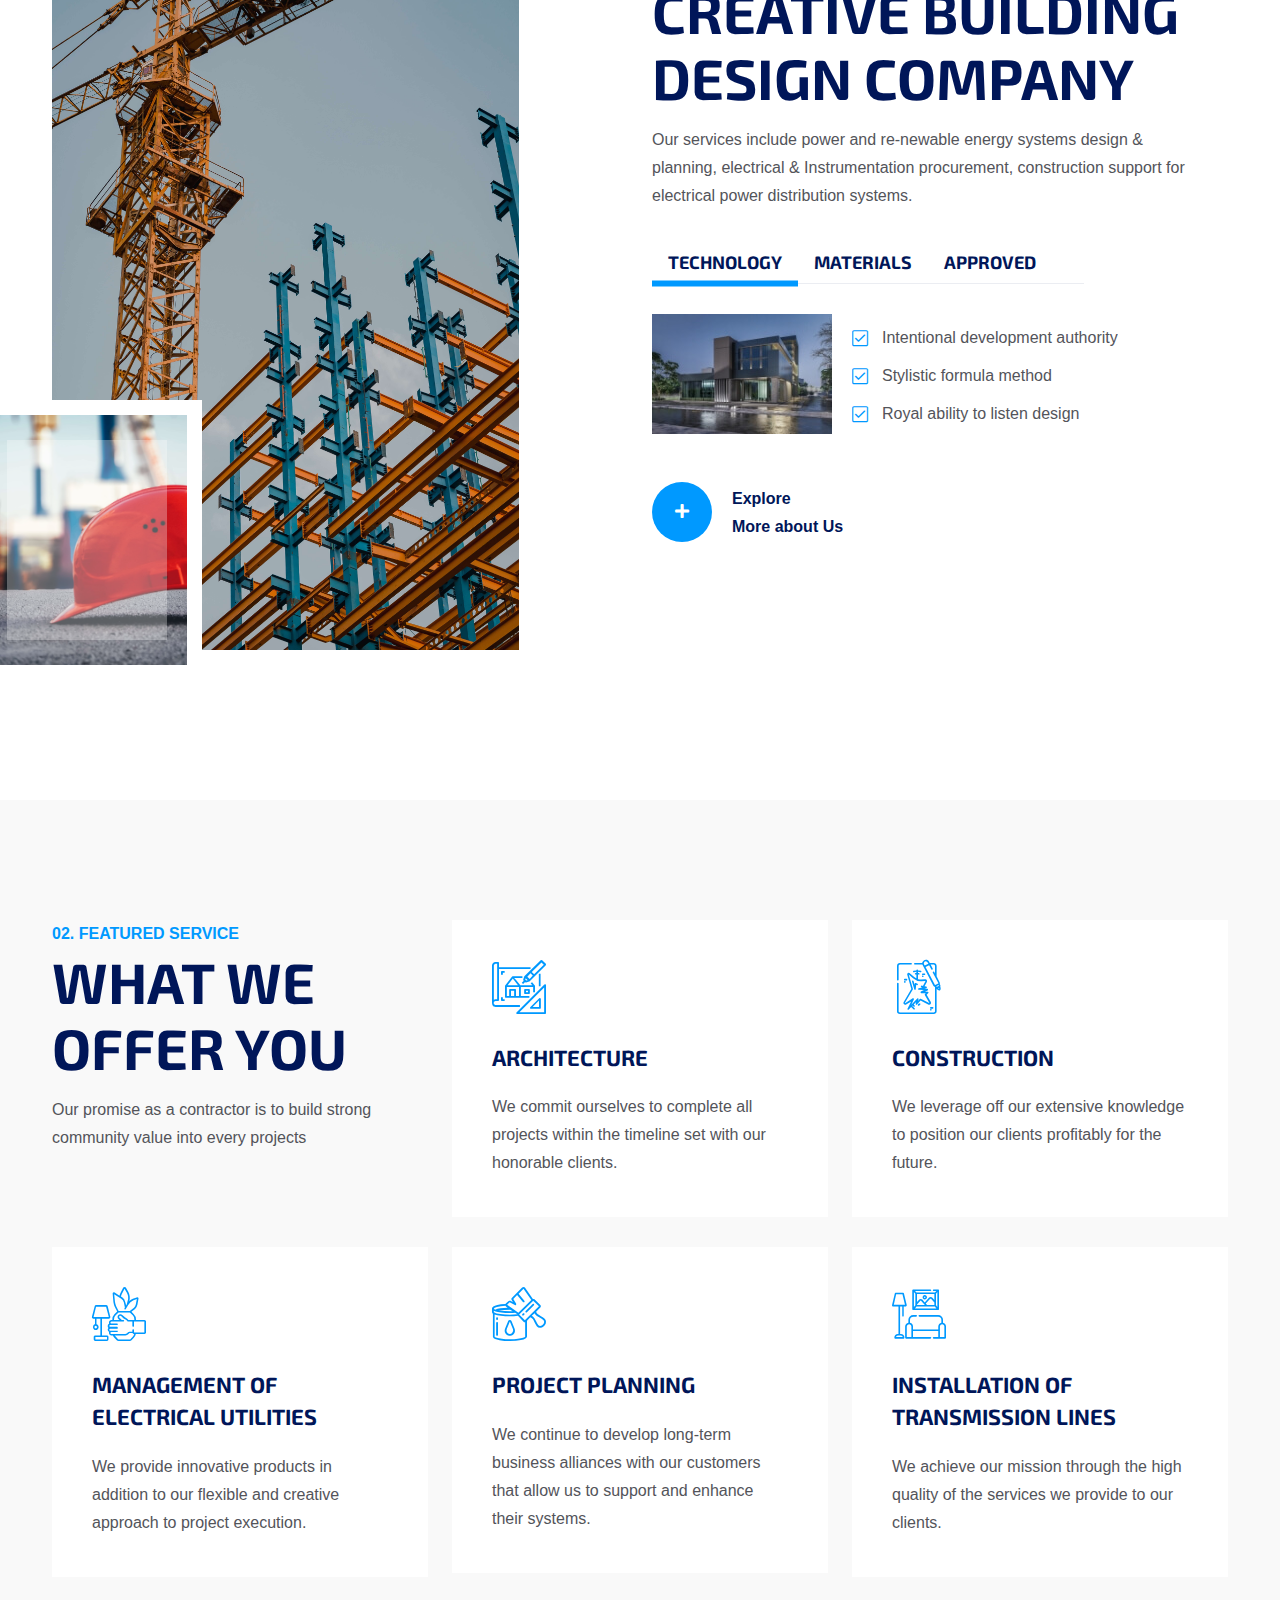
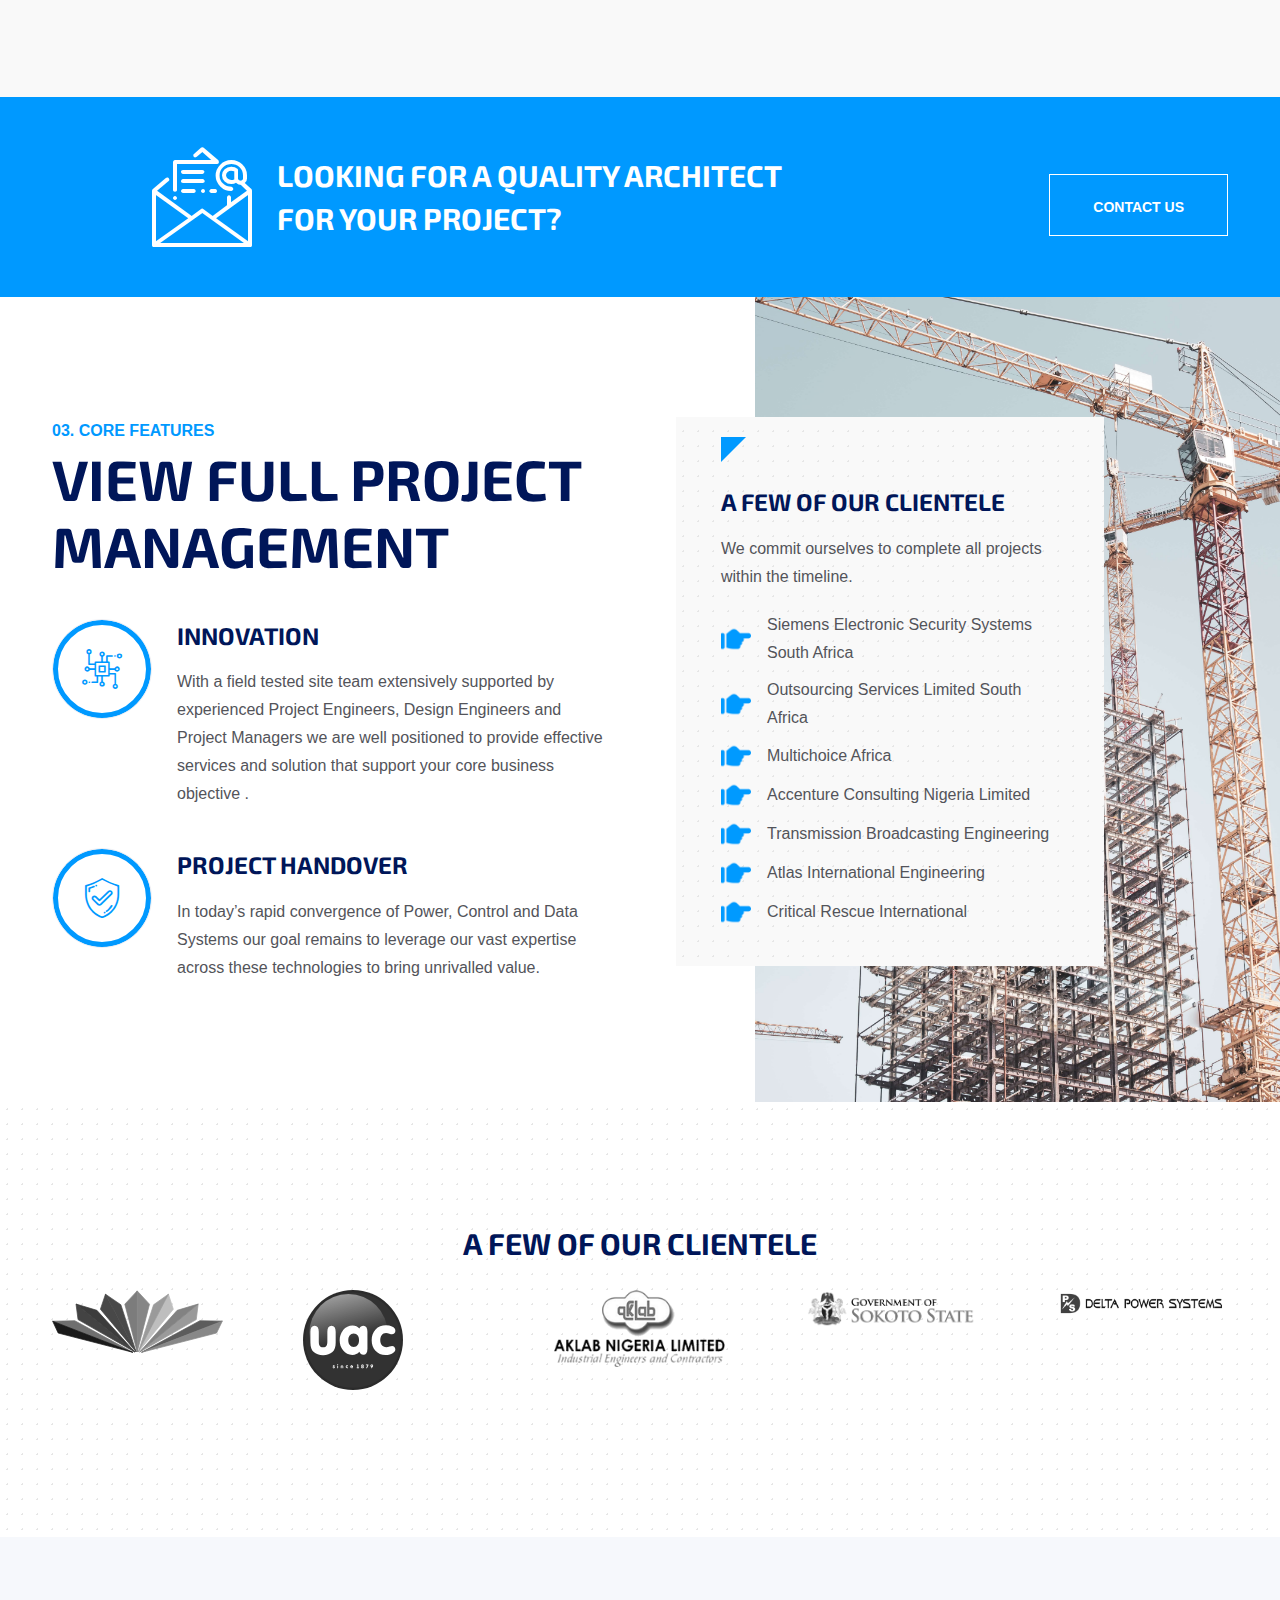
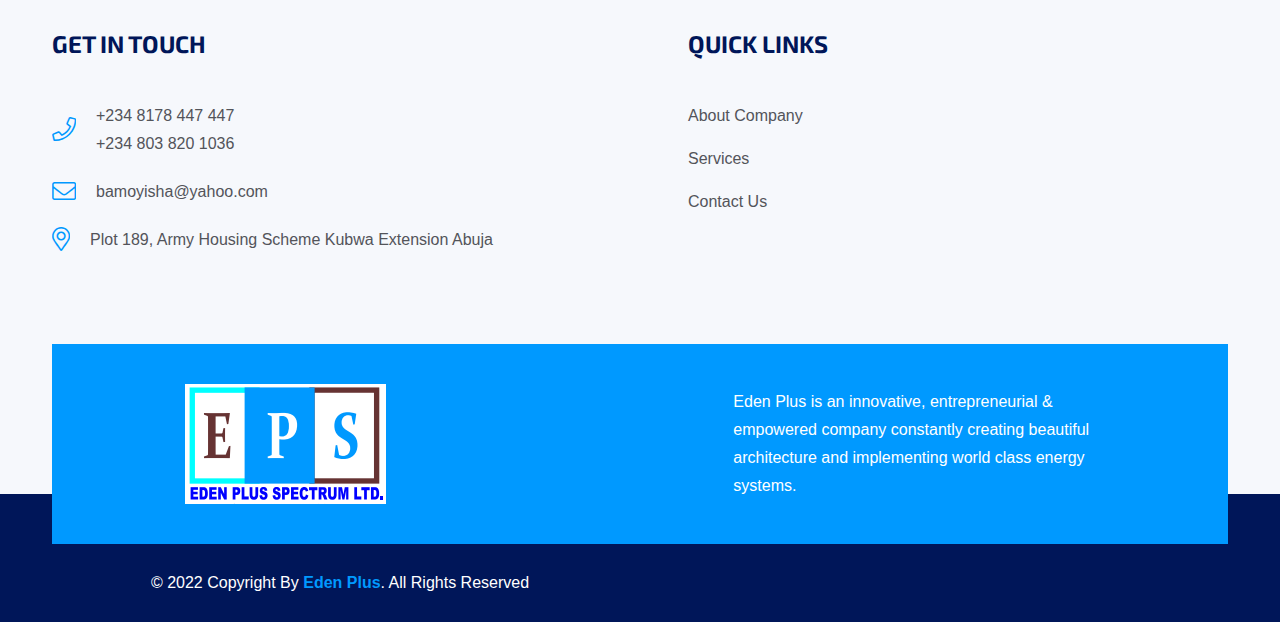
==== commit d4ce7389: "I have added the gallery code and done some customizations." ====
--- a/index.html
+++ b/index.html
@@ -135,6 +135,7 @@
                         </li>
                         <li><a href="services.html#">Services</a></li>
                         <li><a href="about.html#">About Us</a></li>
+                        <li><a href="gallery.html#">Gallery</a></li>
                     </ul>
                 </div>
                 <div class="header-right-elements d-flex align-items-center justify-content-between">
@@ -157,6 +158,7 @@
                                         <li>
                                             <a class="" href="about.html#">About Us</a>
                                         </li>
+                                        <li><a href="gallery.html#">Gallery</a></li>
                                     </ul>
                                 </nav>
         
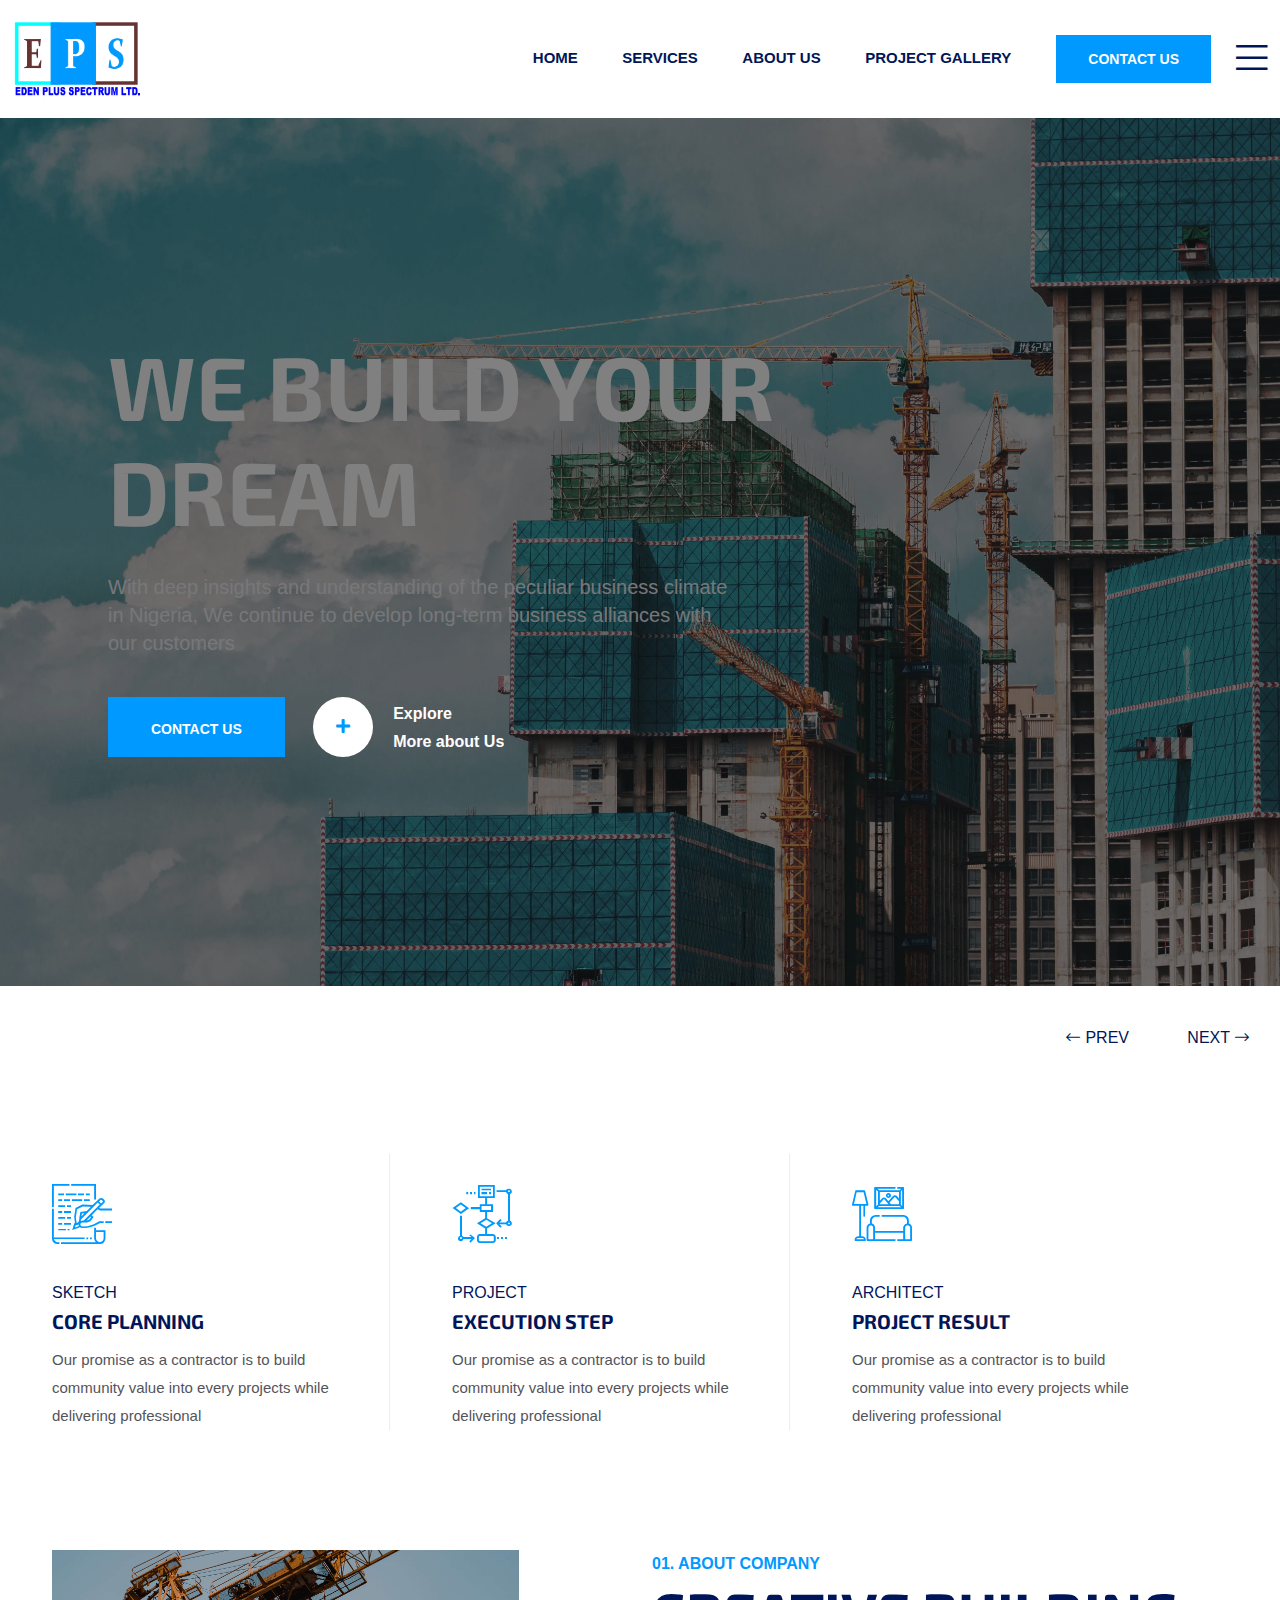
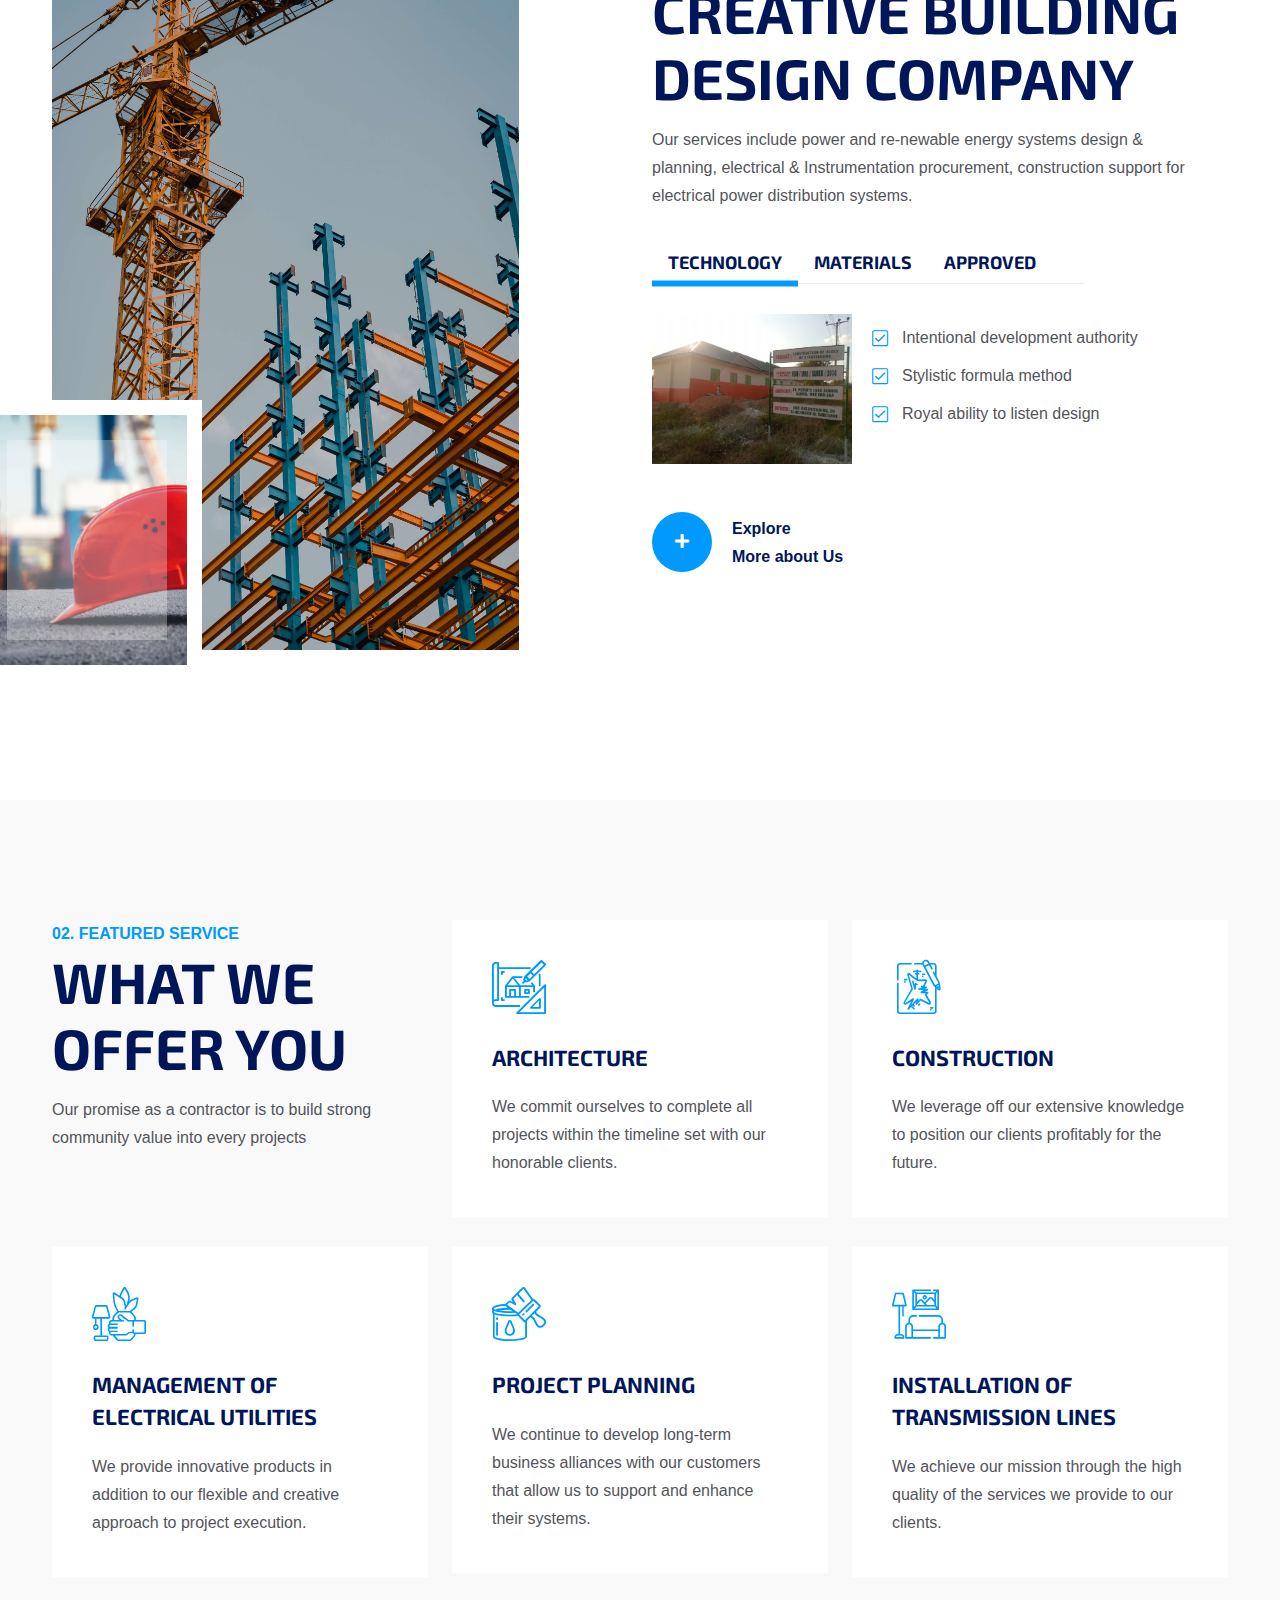
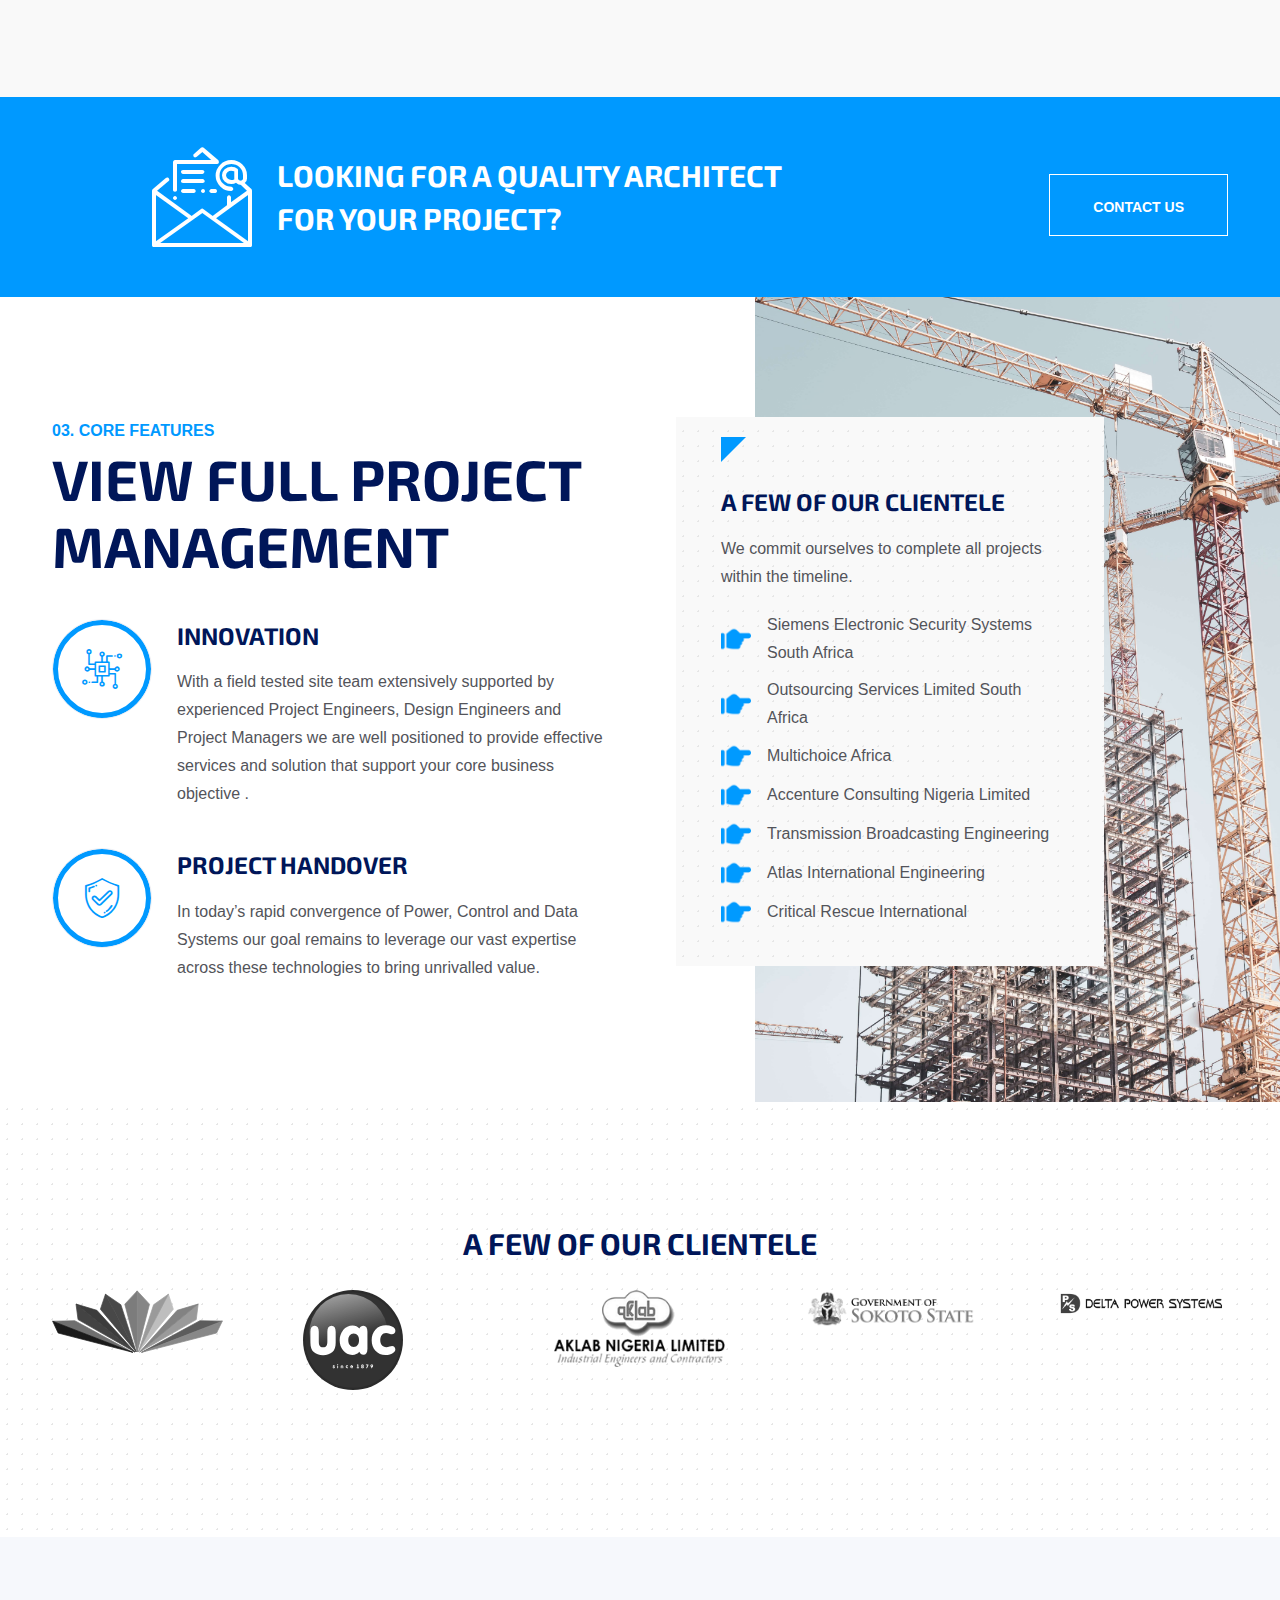
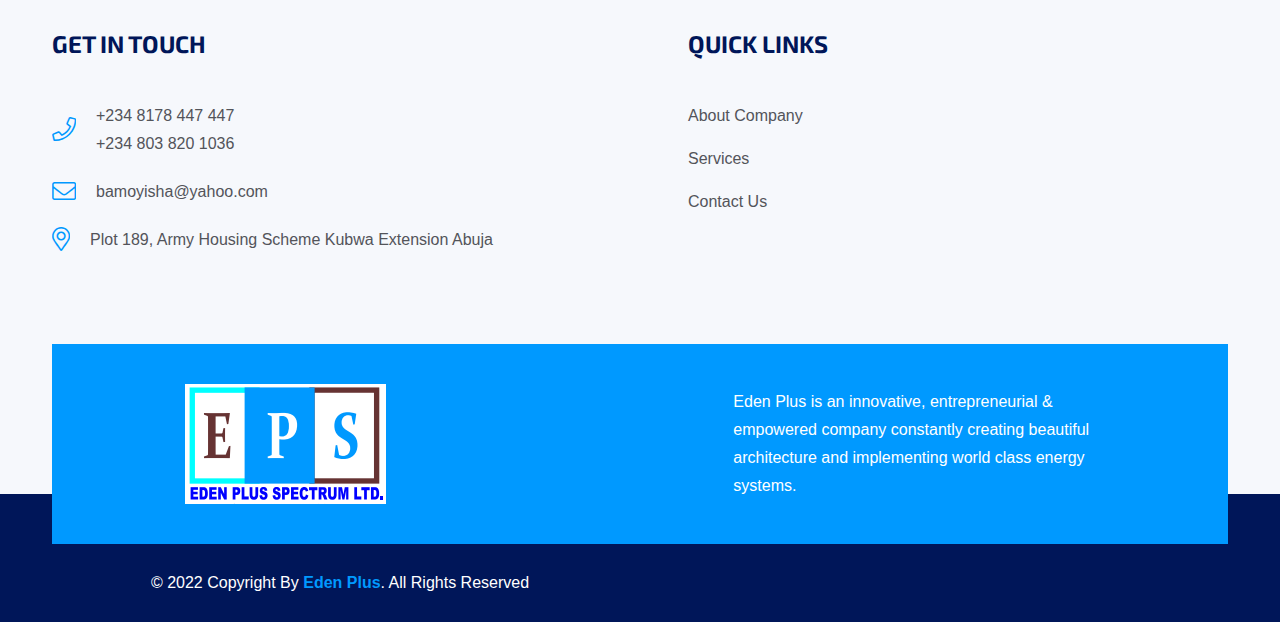
==== commit 4c3844e0: "I have added descriptions for the images." ====
--- a/index.html
+++ b/index.html
@@ -135,7 +135,7 @@
                         </li>
                         <li><a href="services.html#">Services</a></li>
                         <li><a href="about.html#">About Us</a></li>
-                        <li><a href="gallery.html#">Gallery</a></li>
+                        <li><a href="gallery.html#">Project Gallery</a></li>
                     </ul>
                 </div>
                 <div class="header-right-elements d-flex align-items-center justify-content-between">
@@ -158,7 +158,7 @@
                                         <li>
                                             <a class="" href="about.html#">About Us</a>
                                         </li>
-                                        <li><a href="gallery.html#">Gallery</a></li>
+                                        <li><a href="gallery.html#">Project Gallery</a></li>
                                     </ul>
                                 </nav>
         
@@ -328,7 +328,7 @@
                             <div class="tab-pane fade show active" id="pills-technology" role="tabpanel" aria-labelledby="pills-technology-tab">
                                 <div class="tab-inner-contents">
                                     <div class="img-box">
-                                        <img src="assets/img/home1/tab-img.jpg" alt="">
+                                        <img src="assets/img/gallery/WhatsApp Image 2022-04-02 at 12.23.46 AM.jpeg" alt="">
                                     </div>
                                     <div class="checked-features-list">
                                         <ul>
@@ -342,7 +342,7 @@
                             <div class="tab-pane fade" id="pills-materials" role="tabpanel" aria-labelledby="pills-materials-tab">
                                 <div class="tab-inner-contents">
                                     <div class="img-box">
-                                        <img src="assets/img/home1/tab-img2.jpg" alt="">
+                                        <img src="assets/img/gallery/Renovation of Primary Health centre at Bargaja town ISA LGA, SOKOTO_page-0004.jpg" alt="">
                                     </div>
                                     <div class="checked-features-list">
                                         <ul>
@@ -356,7 +356,7 @@
                             <div class="tab-pane fade" id="pills-approved" role="tabpanel" aria-labelledby="pills-approved-tab">
                                 <div class="tab-inner-contents">
                                     <div class="img-box">
-                                        <img src="assets/img/home1/tab-img.jpg" alt="">
+                                        <img src="assets/img/gallery/Construction of 4 classrooms ST JAMES LGEA SCHOOL OFFA, OFFA LGA_page-0003.jpg" alt="">
                                     </div>
                                     <div class="checked-features-list">
                                         <ul>
--- a/assets/css/style.css
+++ b/assets/css/style.css
@@ -8864,4 +8864,36 @@
 
 .img-block-pop-video img {
   max-height: 700px;
+}
+
+#my_nanogallery2 a {
+  background: #000;
+}
+
+.nGY2GThumbnailTitle {
+  color: black;
+  background-color: transparent;
+  margin: 0 10px;
+}
+
+.nGY2 .nGY2GThumbnailLabel {
+  background-color: #001659 !important;
+  bottom: -30px !important;
+}
+
+.nGY2 .nGY2GThumbnailAlbumTitle, .nGY2 .nGY2GThumbnailImageTitle {
+	color: #fff;
+  text-shadow: unset !important;
+	margin: 5px 1px 1px;
+	white-space: nowrap;
+	overflow: hidden;
+	display: inline-block;
+}
+
+.nGY2 .nGY2GThumbnail {
+  overflow: unset !important;
+}
+
+.about-section .img-box {
+  width: 200px;
 }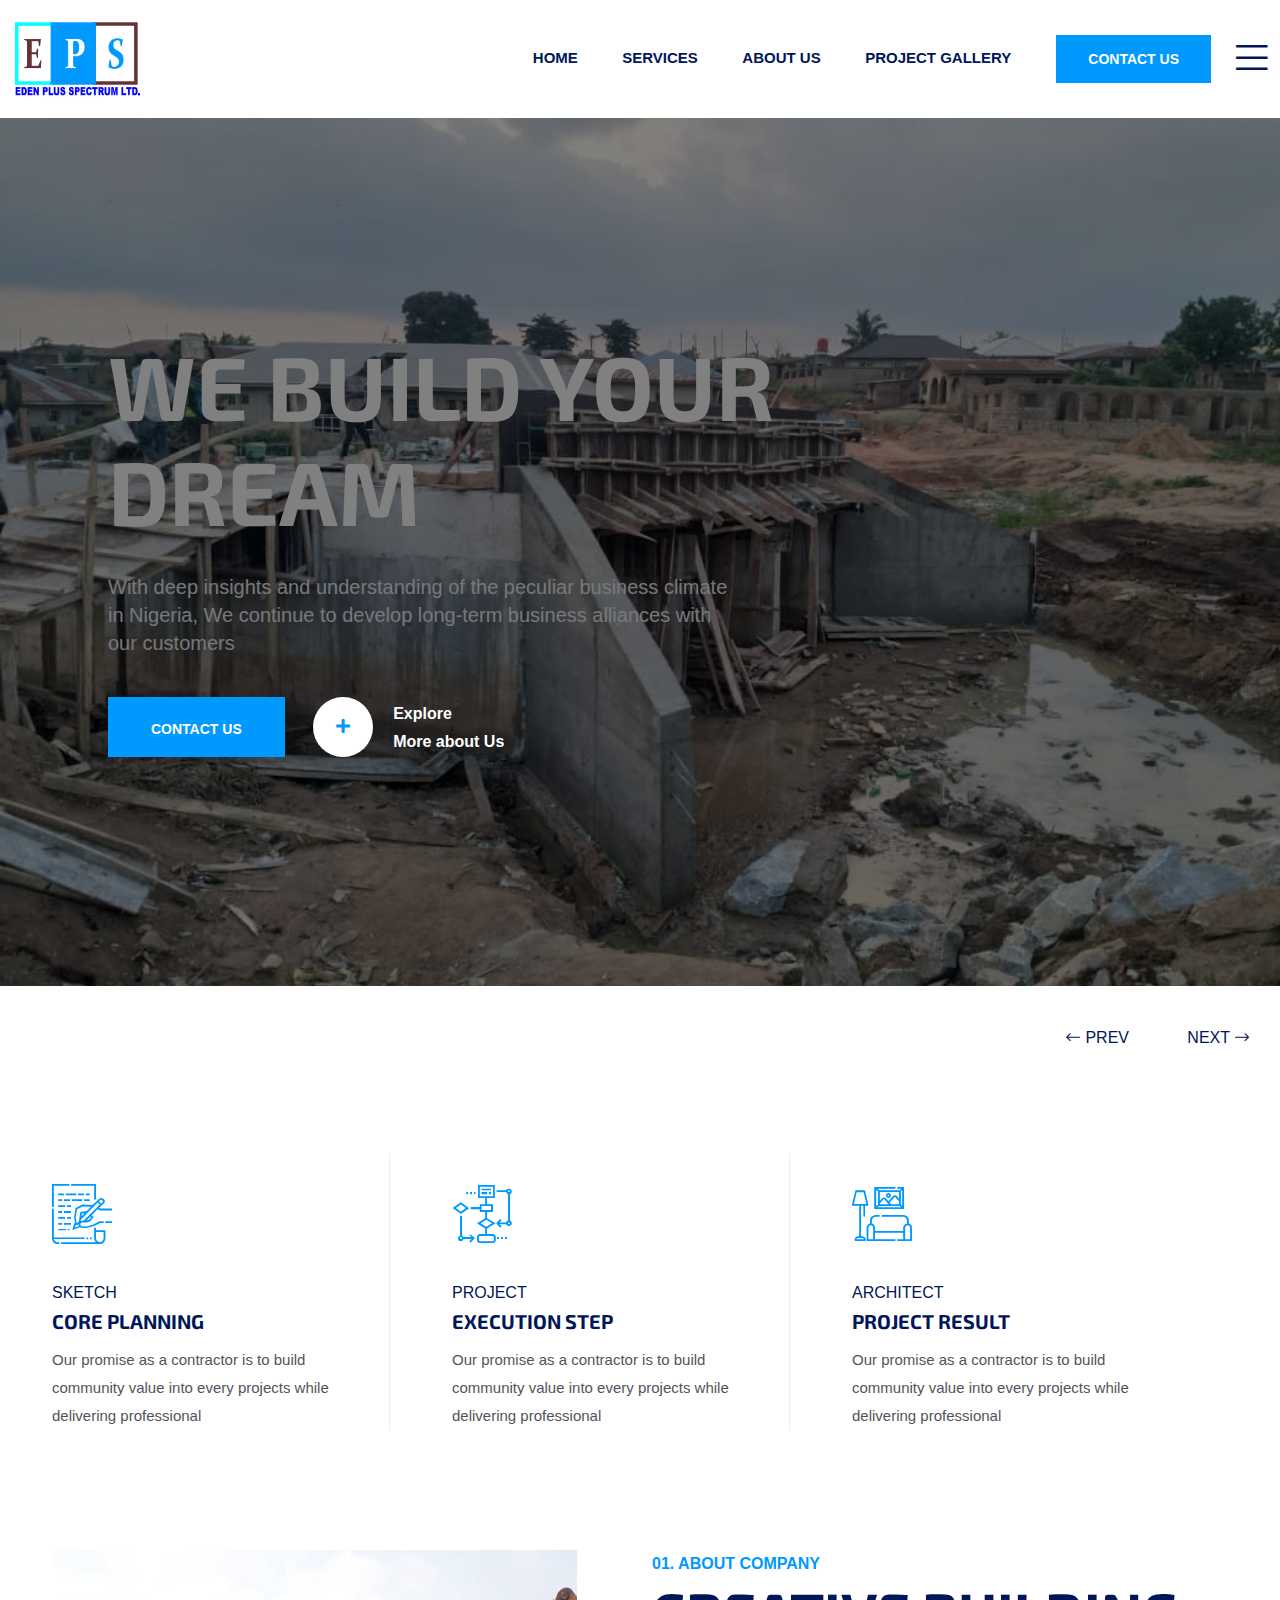
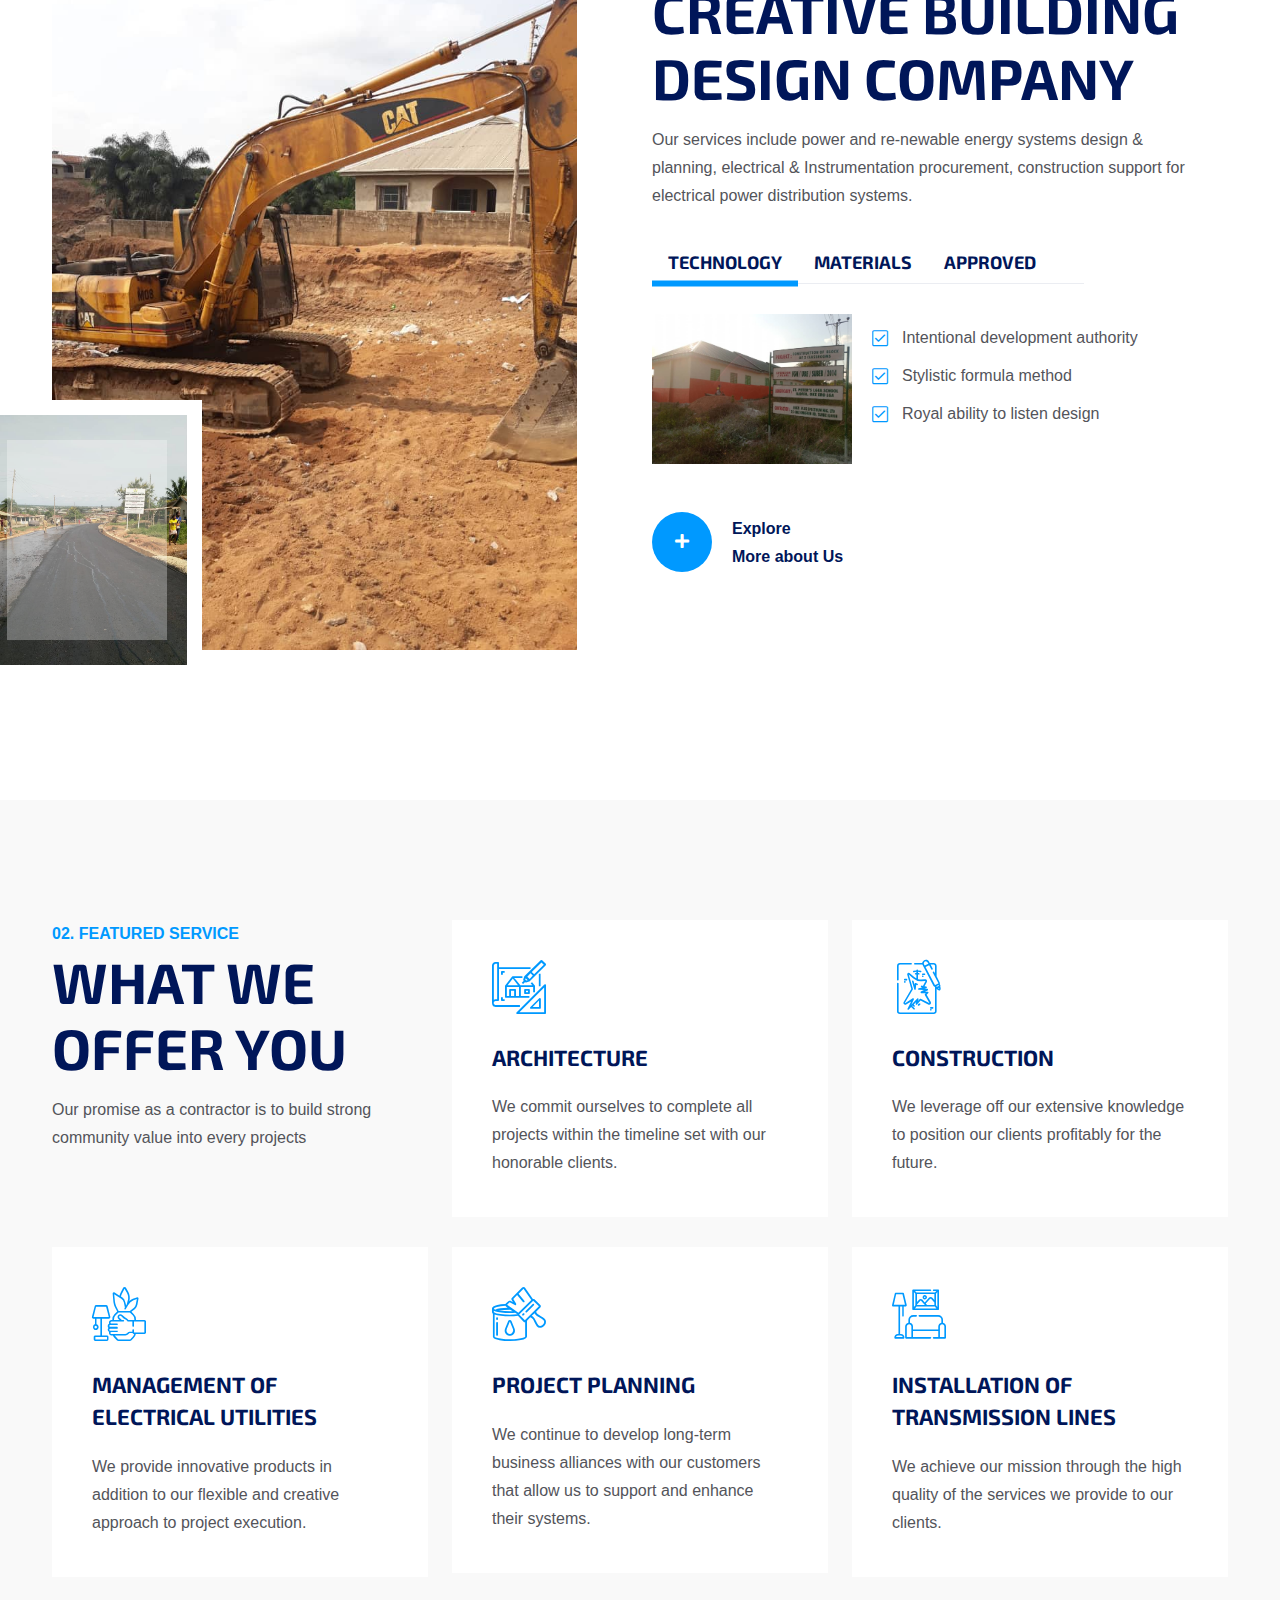
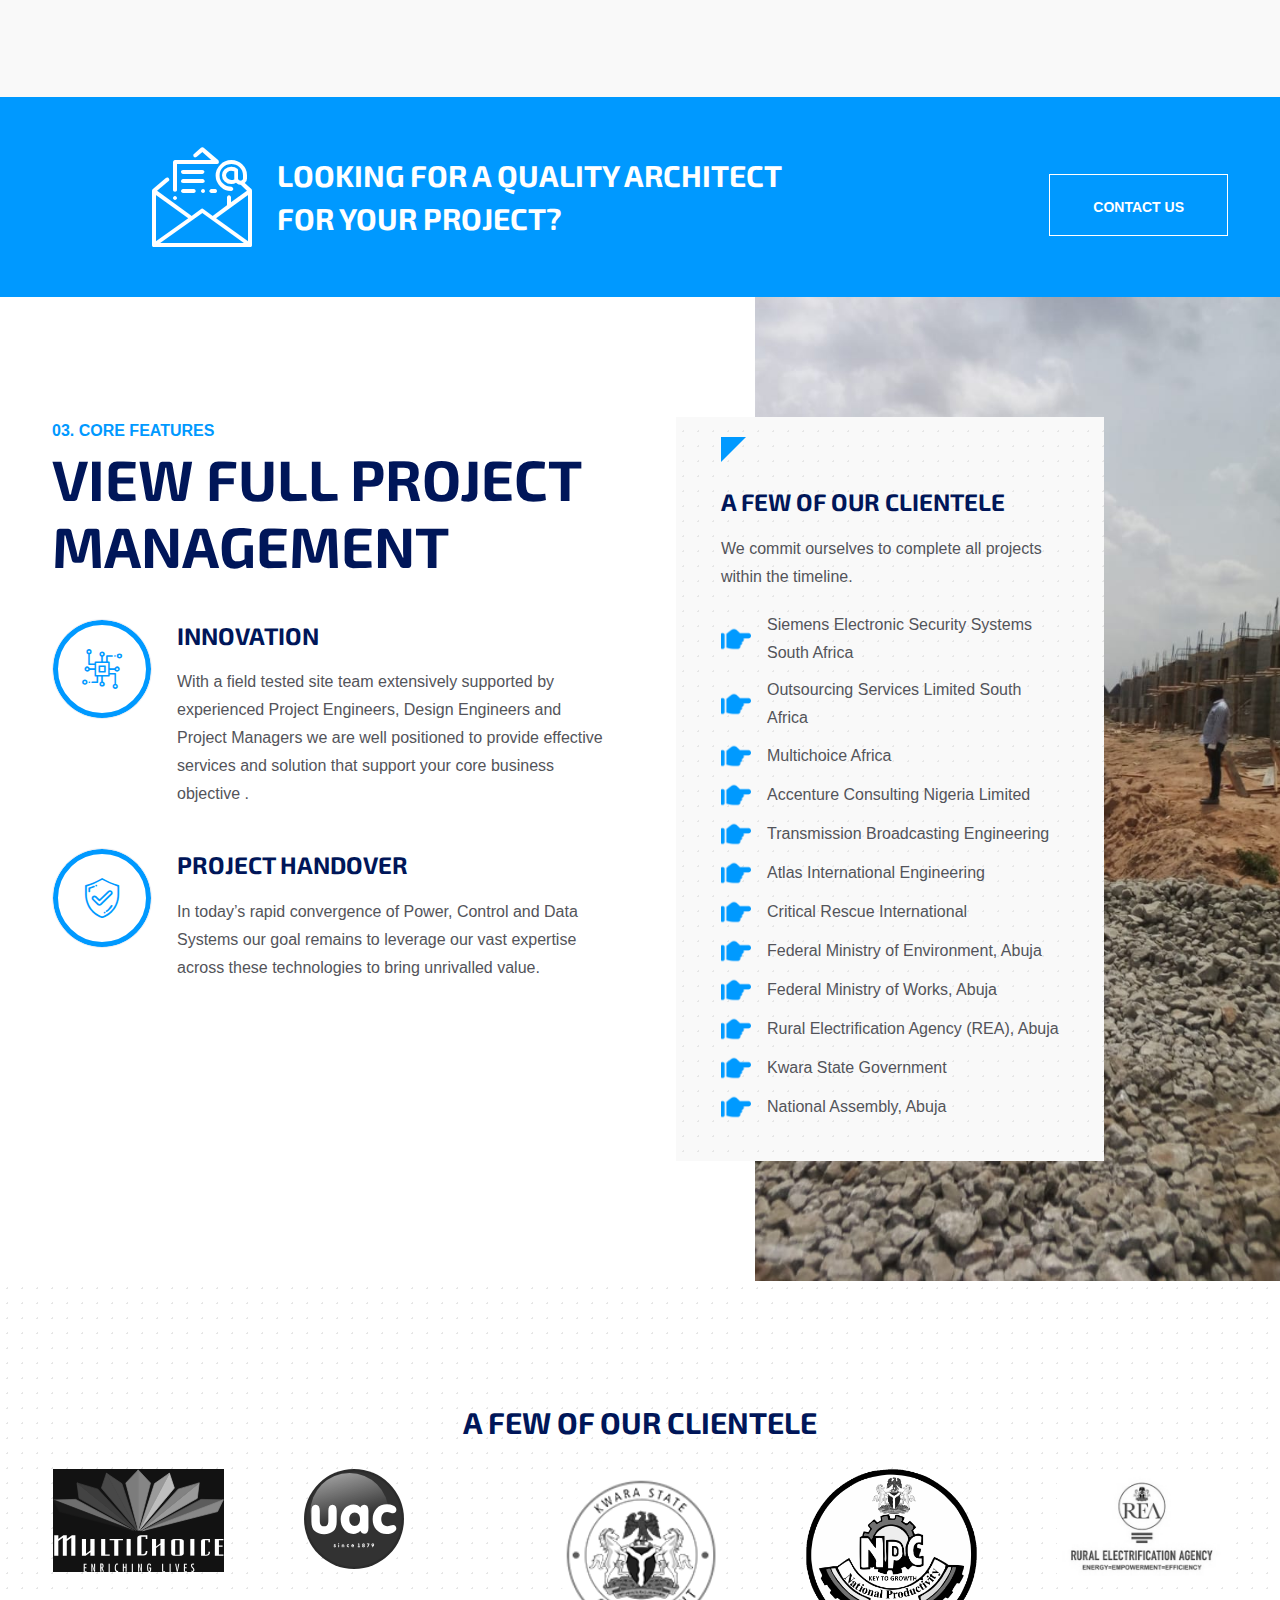
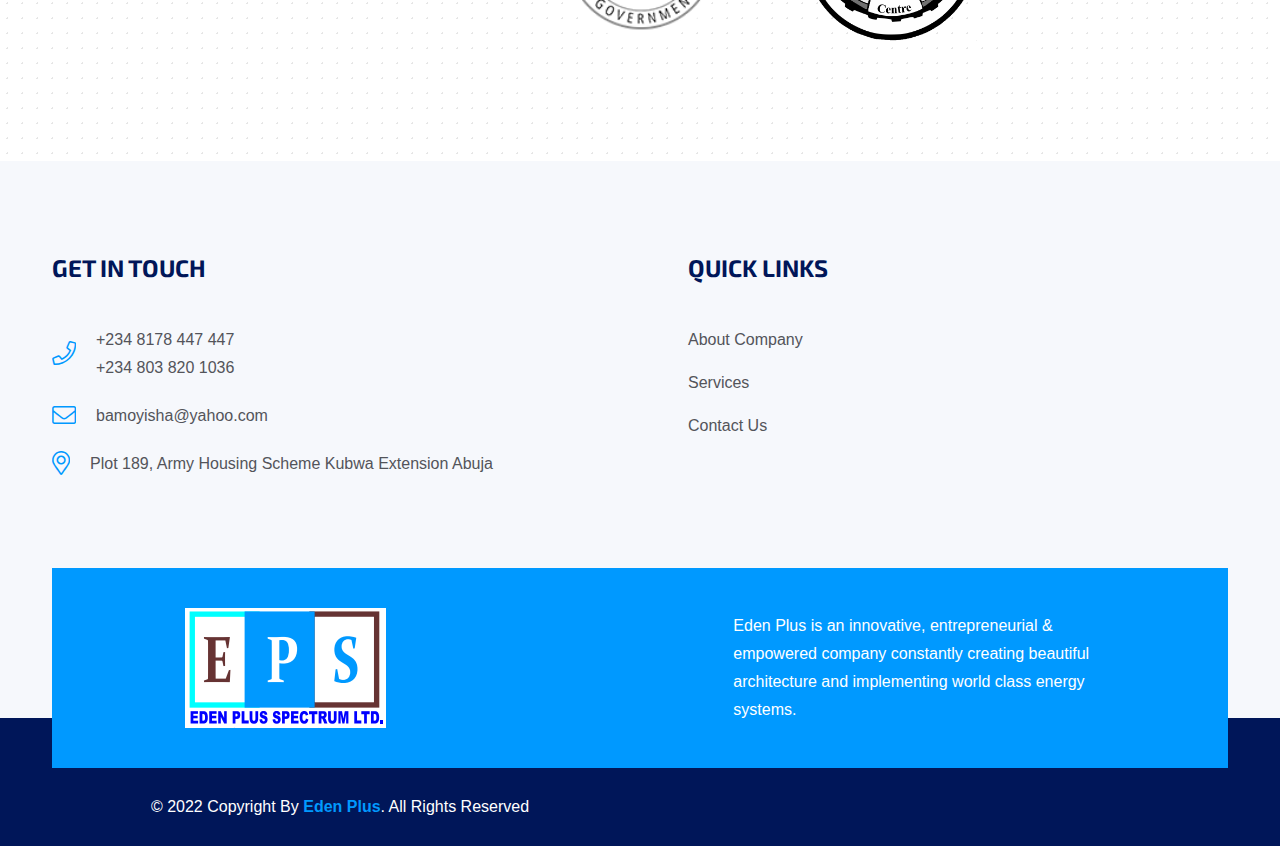
==== commit f6fd3e5d: "I have added a lot of images to the gallery and also changed the images on the other sections of the" ====
--- a/index.html
+++ b/index.html
@@ -178,7 +178,7 @@
 
     <section class="hero-wrapper hero-1">
         <div class="hero-slider-active owl-carousel">
-            <div class="single-slide bg-cover" style="background-image: url('assets/img/update/c-dustin-91AQt9p4Mo8-unsplash.jpg')">
+            <div class="single-slide bg-cover" style="background-image: url('assets/img/gallery/img-6.jpeg')">
                 <div class="img-overlay"></div>
                 <div class="container">
                     <div class="row">
@@ -200,7 +200,7 @@
                     </div>
                 </div>
             </div>
-            <div class="single-slide bg-cover" style="background-image: url('assets/img/update/jeriden-villegas-VLPUm5wP5Z0-unsplash.jpg')">
+            <div class="single-slide bg-cover" style="background-image: url('assets/img/gallery/img-5.jpeg')">
                 <div class="img-overlay"></div>
                 <div class="container">
                     <div class="row">
@@ -222,7 +222,7 @@
                     </div>
                 </div>
             </div>
-            <div class="single-slide bg-cover" style="background-image: url('assets/img/update/sven-mieke-fteR0e2BzKo-unsplash.jpg')">
+            <div class="single-slide bg-cover" style="background-image: url('assets/img/gallery/img-14.jpeg')">
                 <div class="img-overlay"></div>
                 <div class="container">
                     <div class="row">
@@ -297,8 +297,8 @@
             <div class="row">
                 <div class="col-xl-6 col-lg-5 col-12">
                     <div class="img-block-pop-video">
-                        <img src="assets/img/update/ashkan-forouzani-_Y82jqFIBgw-unsplash.jpg" alt="Eden">
-                        <div class="popup-video-block d-flex justify-content-center align-items-center bg-cover" style="background-image: url('assets/img/update/umit-yildirim-9OB46apMbC4-unsplash.jpg')">
+                        <img src="assets/img/gallery/img-11.jpeg" alt="Eden">
+                        <div class="popup-video-block d-flex justify-content-center align-items-center bg-cover" style="background-image: url('assets/img/gallery/img-5.jpeg')">
                             <div class="video-play-btn">
                             </div>
                         </div>
@@ -342,7 +342,7 @@
                             <div class="tab-pane fade" id="pills-materials" role="tabpanel" aria-labelledby="pills-materials-tab">
                                 <div class="tab-inner-contents">
                                     <div class="img-box">
-                                        <img src="assets/img/gallery/Renovation of Primary Health centre at Bargaja town ISA LGA, SOKOTO_page-0004.jpg" alt="">
+                                        <img height="150" src="assets/img/gallery/img-12.jpeg" style="object-fit: cover; width: 100%;" alt="">
                                     </div>
                                     <div class="checked-features-list">
                                         <ul>
@@ -356,7 +356,7 @@
                             <div class="tab-pane fade" id="pills-approved" role="tabpanel" aria-labelledby="pills-approved-tab">
                                 <div class="tab-inner-contents">
                                     <div class="img-box">
-                                        <img src="assets/img/gallery/Construction of 4 classrooms ST JAMES LGEA SCHOOL OFFA, OFFA LGA_page-0003.jpg" alt="">
+                                        <img src="assets/img/gallery/img-14.jpeg" alt="">
                                     </div>
                                     <div class="checked-features-list">
                                         <ul>
@@ -396,7 +396,7 @@
                 </div>
                 <div class="col-md-6 col-12 col-lg-4 mt-30">
                     <div class="single-service-box style-1">
-                        <div class="service-bg bg-cover" style="background-image: url('assets/img/update/ben-allan-BIeC4YK2MTA-unsplash.jpg')"></div>
+                        <div class="service-bg bg-cover" style="background-image: url('assets/img/gallery/img-7.jpeg')"></div>
                         <div class="icon">
                             <i class="flaticon-blueprint"></i>
                         </div>
@@ -408,7 +408,7 @@
                 </div>
                 <div class="col-md-6 col-12 col-lg-4 mt-30">
                     <div class="single-service-box style-1">
-                        <div class="service-bg bg-cover" style="background-image: url('assets/img/update/ben-allan-BIeC4YK2MTA-unsplash.jpg')"></div>
+                        <div class="service-bg bg-cover" style="background-image: url('assets/img/gallery/img-2.jpeg')"></div>
                         <div class="icon">
                             <i class="flaticon-sketch-1"></i>
                         </div>
@@ -420,7 +420,7 @@
                 </div>
                 <div class="col-md-6 col-12 col-lg-4 mt-30">
                     <div class="single-service-box style-1">
-                        <div class="service-bg bg-cover" style="background-image: url('assets/img/update/ben-allan-BIeC4YK2MTA-unsplash.jpg')"></div>
+                        <div class="service-bg bg-cover" style="background-image: url('assets/img/gallery/img-3.jpeg')"></div>
                         <div class="icon">
                             <i class="flaticon-home"></i>
                         </div>
@@ -432,7 +432,7 @@
                 </div>
                 <div class="col-md-6 col-12 col-lg-4 mt-30">
                     <div class="single-service-box style-1">
-                        <div class="service-bg bg-cover" style="background-image: url('assets/img/update/ben-allan-BIeC4YK2MTA-unsplash.jpg')"></div>
+                        <div class="service-bg bg-cover" style="background-image: url('assets/img/gallery/img-8.jpeg')"></div>
                         <div class="icon">
                             <i class="flaticon-varnish"></i>
                         </div>
@@ -444,7 +444,7 @@
                 </div>
                 <div class="col-md-6 col-12 col-lg-4 mt-30">
                     <div class="single-service-box style-1">
-                        <div class="service-bg bg-cover" style="background-image: url('assets/img/update/ben-allan-BIeC4YK2MTA-unsplash.jpg')"></div>
+                        <div class="service-bg bg-cover" style="background-image: url('assets/img/gallery/img-4.jpeg')"></div>
                         <div class="icon">
                             <i class="flaticon-interior-design"></i>
                         </div>
@@ -540,13 +540,33 @@
                                     <img class="point-icon me-3" src="assets/img/icons/points.png">
                                     Critical Rescue International
                                 </li>
+                                <li>
+                                    <img class="point-icon me-3" src="assets/img/icons/points.png">
+                                    Federal Ministry of Environment, Abuja
+                                </li>
+                                <li>
+                                    <img class="point-icon me-3" src="assets/img/icons/points.png">
+                                    Federal Ministry of Works, Abuja
+                                </li>
+                                <li>
+                                    <img class="point-icon me-3" src="assets/img/icons/points.png">
+                                    Rural Electrification Agency (REA), Abuja
+                                </li>
+                                <li>
+                                    <img class="point-icon me-3" src="assets/img/icons/points.png">
+                                    Kwara State Government
+                                </li>
+                                <li>
+                                    <img class="point-icon me-3" src="assets/img/icons/points.png">
+                                    National Assembly, Abuja
+                                </li>
                             </ul>
                         </div>
                     </div>
                 </div>
             </div>
         </div>
-        <div class="core-bg d-none d-xl-block bg-cover" style="background-image: url('assets/img/update/jacek-dylag-nhCPOp4A2Xo-unsplash.jpg')"></div>
+        <div class="core-bg d-none d-xl-block bg-cover" style="background-image: url('assets/img/gallery/img-27.jpeg')"></div>
     </section>
 
     <div class="brand-carousel-wrapper dot-bg section-padding">
@@ -555,13 +575,28 @@
                 <h2 class="text-center mb-4">A Few Of Our Clientele</h2>
                 <div class="col-xl-12 col-12">
                     <div class="brand-carousel-active owl-carousel">
-                        <div class="single-brand-logo">
+                        <div class="single-brand-logo" style="background: blue;">
                             <img src="assets/img/brand-logo/multichoice.svg" alt="">
                         </div>
                         <div class="single-brand-logo">
                             <img class="uac-logo" src="assets/img/brand-logo/uac-logo-favicon.svg" alt="">
                         </div>
                         <div class="single-brand-logo">
+                            <img class="new-logos" src="assets/img/brand-logo/kwara_logo.png" alt="">
+                        </div>
+                        <div class="single-brand-logo">
+                            <img class="new-logos" src="assets/img/brand-logo/npcnewlogo.png" alt="">
+                        </div>
+                        <div class="single-brand-logo">
+                            <img class="new-logos" src="assets/img/brand-logo/rea-logo.jpg" alt="">
+                        </div>
+                        <div class="single-brand-logo">
+                            <img class="new-logos" src="assets/img/brand-logo/fmo.png" alt="">
+                        </div>
+                        <div class="single-brand-logo">
+                            <img class="new-logos" src="assets/img/brand-logo/nass.png" alt="">
+                        </div>
+                        <div class="single-brand-logo">
                             <img src="assets/img/brand-logo/aklab-logo.png" alt="">
                         </div>
                         <div class="single-brand-logo">
@@ -576,13 +611,13 @@
                         <div class="single-brand-logo">
                             <img src="assets/img/brand-logo/fmn-logo.png" alt="">
                         </div>
-                        <div class="single-brand-logo">
+                        <div class="single-brand-logo" style="background: blue;">
                             <img src="assets/img/brand-logo/grange.png" alt="">
                         </div>
                         <div class="single-brand-logo">
                             <img src="assets/img/brand-logo/npa2-2.png" alt="">
                         </div>
-                        <div class="single-brand-logo">
+                        <div class="single-brand-logo" style="background: blue;">
                             <img src="assets/img/brand-logo/pw-construct.png" alt="">
                         </div>
                     </div>
--- a/assets/css/style.css
+++ b/assets/css/style.css
@@ -8362,10 +8362,14 @@
 
 .footer-2 .footer-widgets-wrapper {
   background-color: #001659;
+  /* background: linear-gradient(rgba(1, 1, 1, 0.4), rgba(1, 1, 1, 0.4)), url('../img/gallery/eps.jpeg') no-repeat;
+  background-size: 100% 100%; */
 }
 
 .footer-2 .footer-cta-wrapper {
   background: #001659;
+  /* position: relative;
+  top: 100px; */
 }
 
 .footer-2 .footer-cta-wrapper::after {
@@ -8896,4 +8900,8 @@
 
 .about-section .img-box {
   width: 200px;
+}
+
+.new-logos {
+  width: 200px;
 }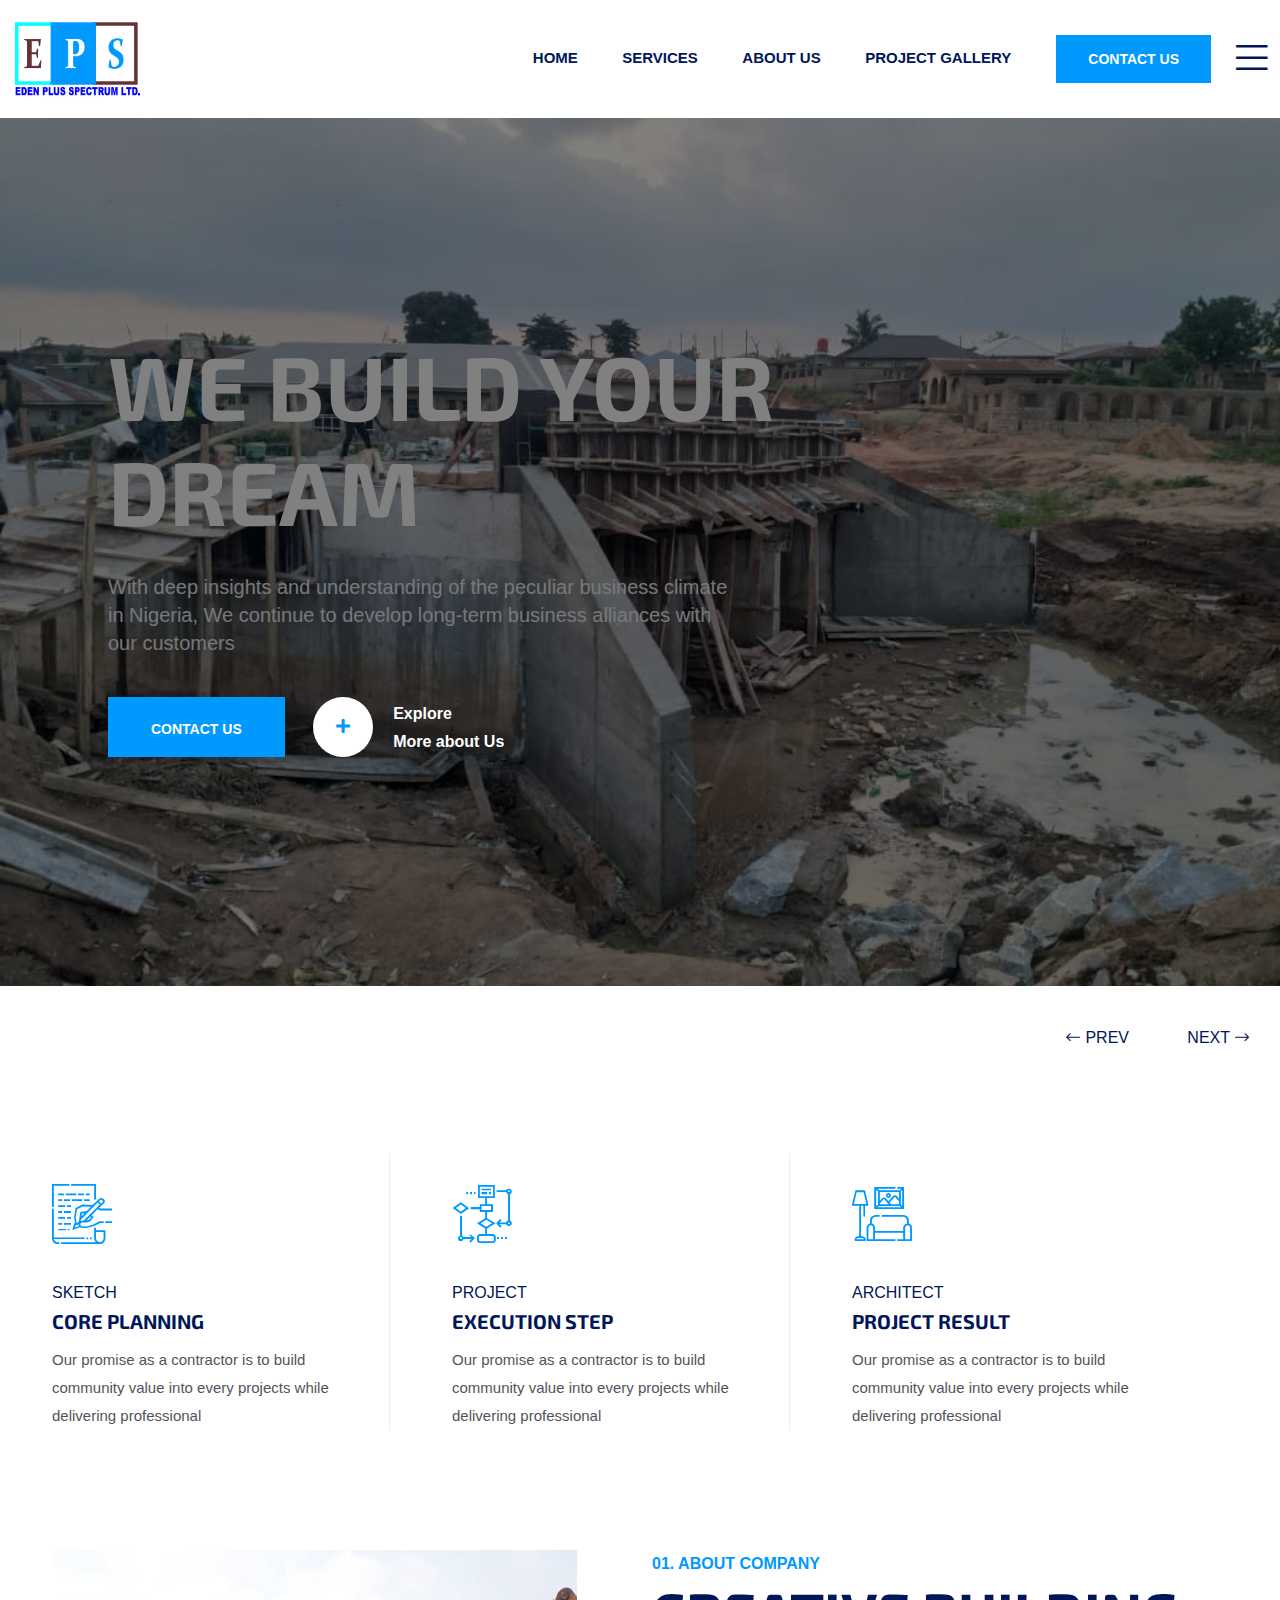
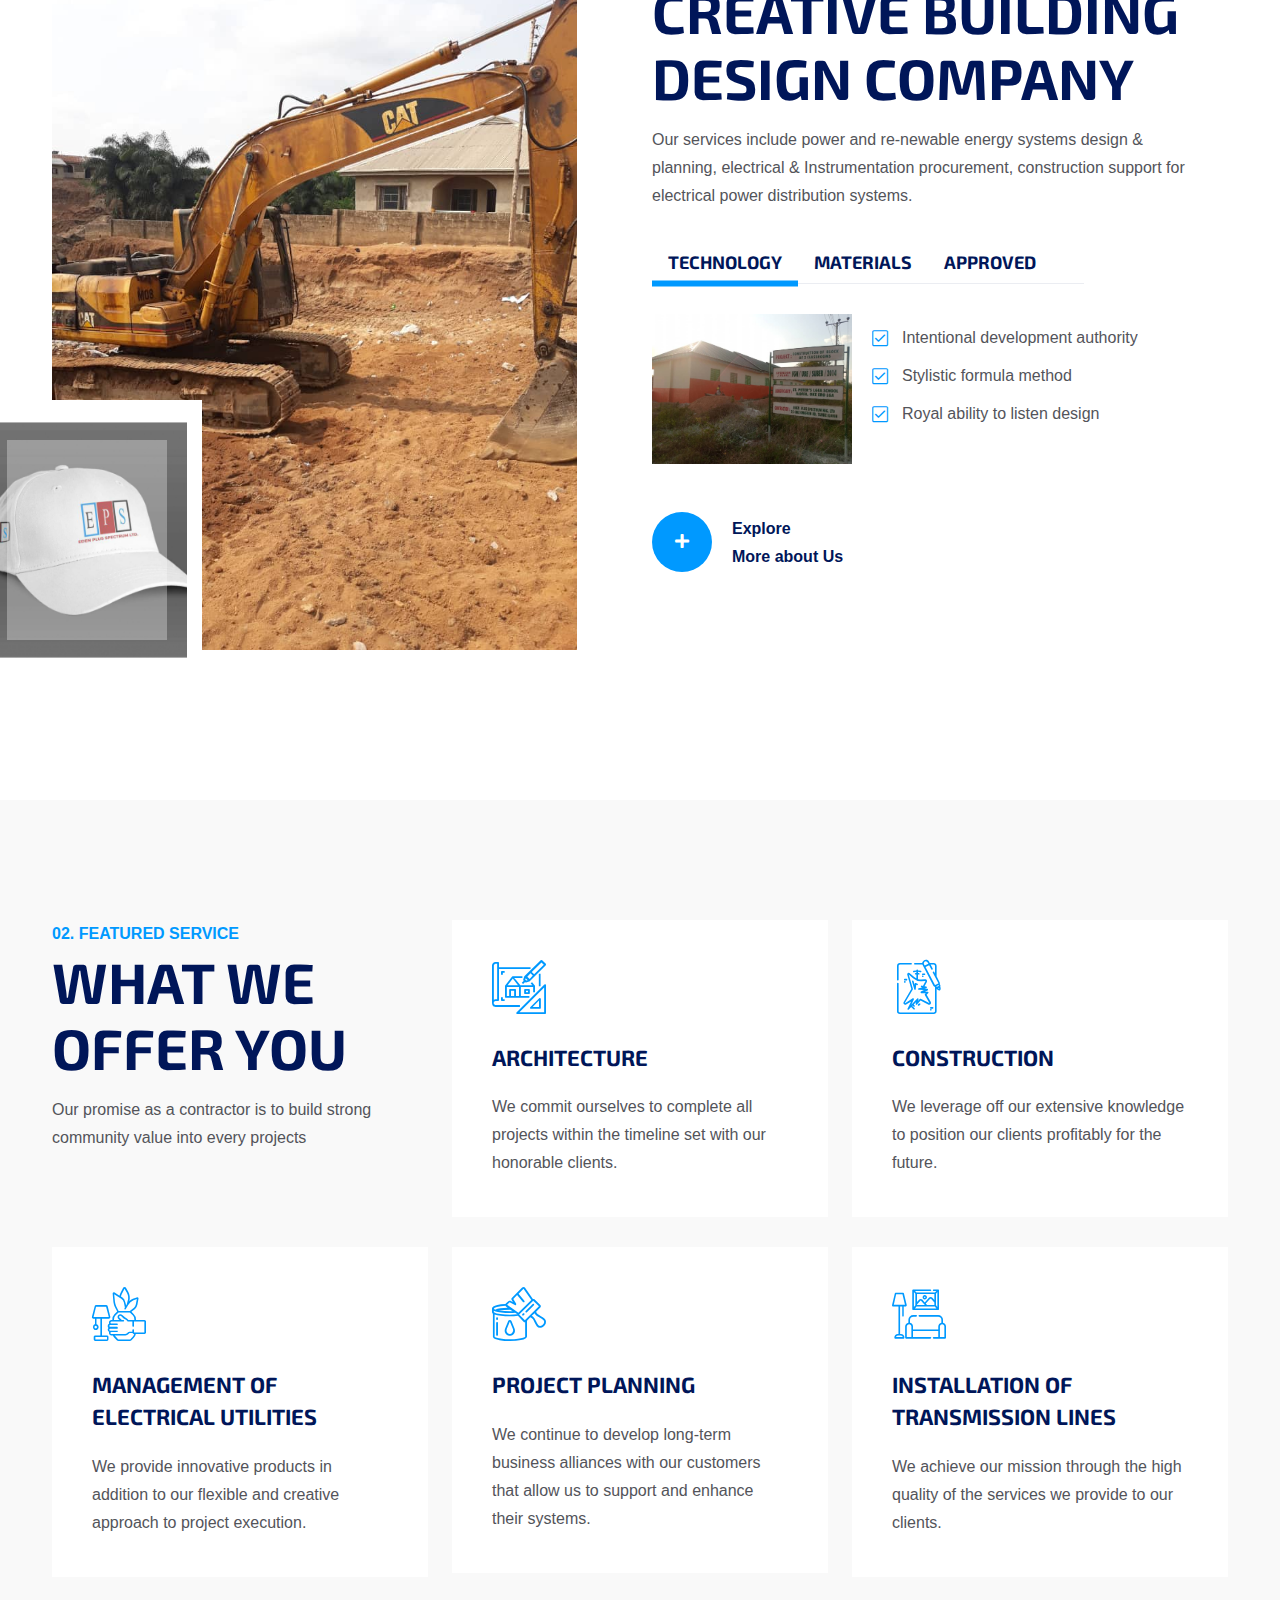
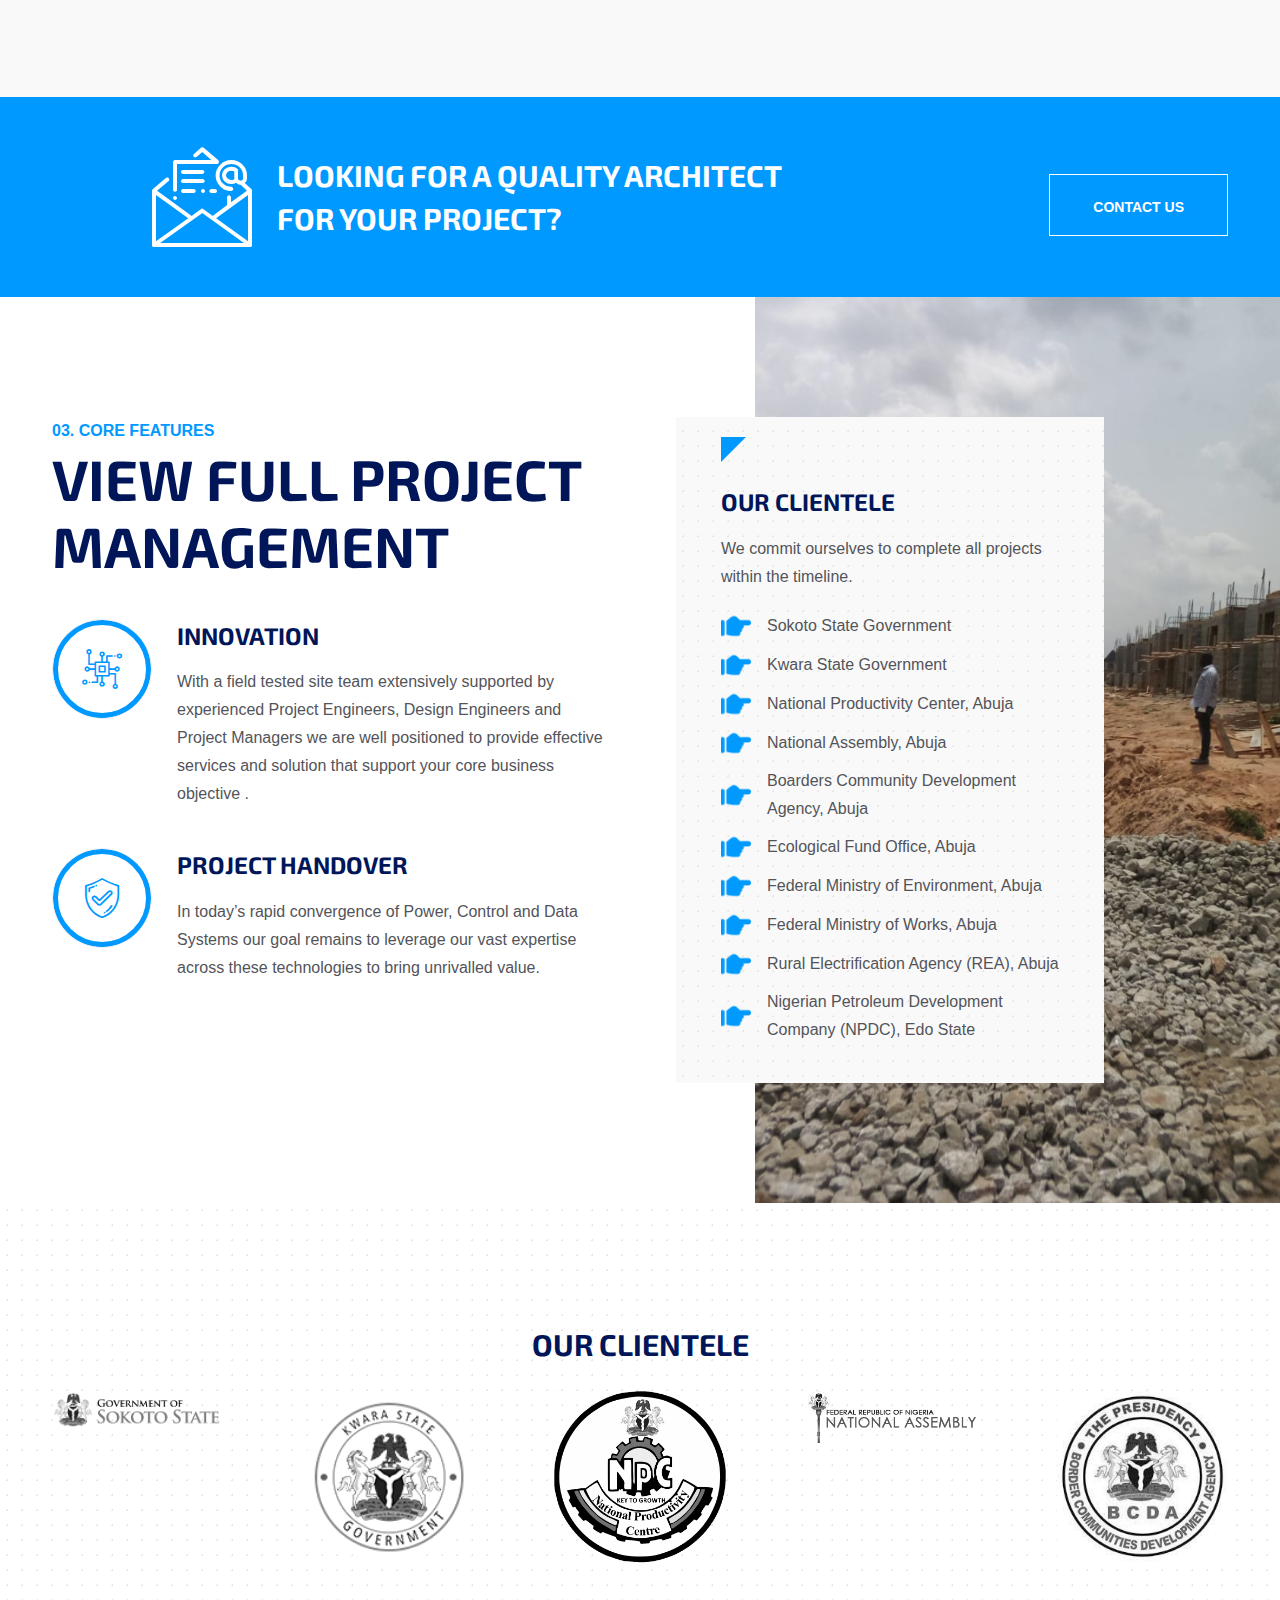
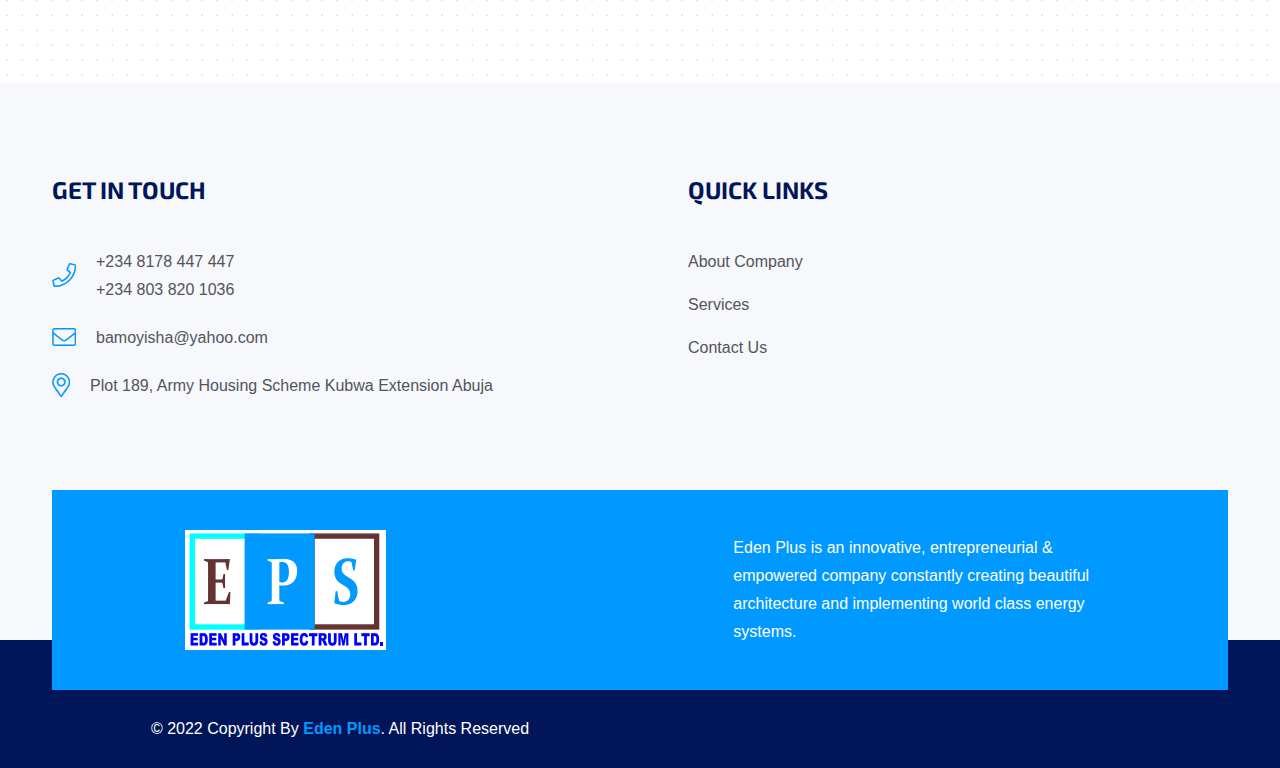
==== commit e354e1d8: "I have added the cap as the bg for each page and added it to the home and updated the clientele list" ====
--- a/index.html
+++ b/index.html
@@ -298,7 +298,7 @@
                 <div class="col-xl-6 col-lg-5 col-12">
                     <div class="img-block-pop-video">
                         <img src="assets/img/gallery/img-11.jpeg" alt="Eden">
-                        <div class="popup-video-block d-flex justify-content-center align-items-center bg-cover" style="background-image: url('assets/img/gallery/img-5.jpeg')">
+                        <div class="popup-video-block d-flex justify-content-center align-items-center bg-cover" style="background-image: url('assets/img/gallery/cap.jpg')">
                             <div class="video-play-btn">
                             </div>
                         </div>
@@ -507,38 +507,34 @@
                 <div class="col-lg-6 col-xl-5 col-12">
                     <div class="project-details-card bg-gray mt-5 mt-lg-0 ms-lg-4 me-lg-4">
                         <div class="project-title">
-                            <h3>A Few Of Our Clientele</h3>
+                            <h3>Our Clientele</h3>
                             <p>We commit ourselves to complete all projects within the timeline.</p>
                         </div>
                         <div class="client-list">
                             <ul class="clienteles">
                                 <li>
                                     <img class="point-icon me-3" src="assets/img/icons/points.png">
-                                    Siemens Electronic Security Systems South Africa
-                                </li>
-                                <li>
-                                    <img class="point-icon me-3" src="assets/img/icons/points.png">
-                                    Outsourcing Services Limited South Africa
-                                </li>
-                                <li>
-                                    <img class="point-icon me-3" src="assets/img/icons/points.png">
-                                    Multichoice Africa
-                                </li>
-                                <li>
-                                    <img class="point-icon me-3" src="assets/img/icons/points.png">
-                                    Accenture Consulting Nigeria Limited
-                                </li>
-                                <li>
-                                    <img class="point-icon me-3" src="assets/img/icons/points.png">
-                                    Transmission Broadcasting Engineering
-                                </li>
-                                <li>
-                                    <img class="point-icon me-3" src="assets/img/icons/points.png">
-                                    Atlas International Engineering
-                                </li>
-                                <li>
-                                    <img class="point-icon me-3" src="assets/img/icons/points.png">
-                                    Critical Rescue International
+                                    Sokoto State Government
+                                </li>
+                                <li>
+                                    <img class="point-icon me-3" src="assets/img/icons/points.png">
+                                    Kwara State Government
+                                </li>
+                                <li>
+                                    <img class="point-icon me-3" src="assets/img/icons/points.png">
+                                    National Productivity Center, Abuja
+                                </li>
+                                <li>
+                                    <img class="point-icon me-3" src="assets/img/icons/points.png">
+                                    National Assembly, Abuja
+                                </li>
+                                <li>
+                                    <img class="point-icon me-3" src="assets/img/icons/points.png">
+                                    Boarders Community Development Agency, Abuja
+                                </li>
+                                <li>
+                                    <img class="point-icon me-3" src="assets/img/icons/points.png">
+                                    Ecological Fund Office, Abuja
                                 </li>
                                 <li>
                                     <img class="point-icon me-3" src="assets/img/icons/points.png">
@@ -554,11 +550,7 @@
                                 </li>
                                 <li>
                                     <img class="point-icon me-3" src="assets/img/icons/points.png">
-                                    Kwara State Government
-                                </li>
-                                <li>
-                                    <img class="point-icon me-3" src="assets/img/icons/points.png">
-                                    National Assembly, Abuja
+                                    Nigerian Petroleum Development Company (NPDC), Edo State
                                 </li>
                             </ul>
                         </div>
@@ -572,53 +564,38 @@
     <div class="brand-carousel-wrapper dot-bg section-padding">
         <div class="container">
             <div class="row">
-                <h2 class="text-center mb-4">A Few Of Our Clientele</h2>
+                <h2 class="text-center mb-4">Our Clientele</h2>
                 <div class="col-xl-12 col-12">
                     <div class="brand-carousel-active owl-carousel">
-                        <div class="single-brand-logo" style="background: blue;">
+                        <div class="single-brand-logo">
+                            <img src="assets/img/brand-logo/State-Dagii.png" alt="">
+                        </div>
+                        <div class="single-brand-logo">
+                            <img class="new-logos" src="assets/img/brand-logo/kwara_logo.png" alt="">
+                        </div>
+                        <div class="single-brand-logo">
+                            <img class="new-logos" src="assets/img/brand-logo/npcnewlogo.png" alt="">
+                        </div>
+                        <div class="single-brand-logo">
+                            <img class="new-logos" src="assets/img/brand-logo/nass.png" alt="">
+                        </div>
+                        <div class="single-brand-logo">
+                            <img class="new-logos" src="assets/img/brand-logo/bcda.jpeg" alt="">
+                        </div>
+                        <!-- <div class="single-brand-logo" style="background: blue;">
                             <img src="assets/img/brand-logo/multichoice.svg" alt="">
-                        </div>
-                        <div class="single-brand-logo">
-                            <img class="uac-logo" src="assets/img/brand-logo/uac-logo-favicon.svg" alt="">
-                        </div>
-                        <div class="single-brand-logo">
-                            <img class="new-logos" src="assets/img/brand-logo/kwara_logo.png" alt="">
-                        </div>
-                        <div class="single-brand-logo">
-                            <img class="new-logos" src="assets/img/brand-logo/npcnewlogo.png" alt="">
+                        </div> -->
+                        <div class="single-brand-logo">
+                            <img class="uac-logo" src="assets/img/brand-logo/environment ministry.jpeg" alt="">
+                        </div>
+                        <div class="single-brand-logo">
+                            <img class="new-logos" src="assets/img/brand-logo/works ministry.jpg" alt="">
                         </div>
                         <div class="single-brand-logo">
                             <img class="new-logos" src="assets/img/brand-logo/rea-logo.jpg" alt="">
                         </div>
                         <div class="single-brand-logo">
-                            <img class="new-logos" src="assets/img/brand-logo/fmo.png" alt="">
-                        </div>
-                        <div class="single-brand-logo">
-                            <img class="new-logos" src="assets/img/brand-logo/nass.png" alt="">
-                        </div>
-                        <div class="single-brand-logo">
-                            <img src="assets/img/brand-logo/aklab-logo.png" alt="">
-                        </div>
-                        <div class="single-brand-logo">
-                            <img src="assets/img/brand-logo/State-Dagii.png" alt="">
-                        </div>
-                        <div class="single-brand-logo">
-                            <img src="assets/img/brand-logo/delta-logo.png" alt="">
-                        </div>
-                        <div class="single-brand-logo">
-                            <img src="assets/img/brand-logo/chevron-logo.png" alt="">
-                        </div>
-                        <div class="single-brand-logo">
-                            <img src="assets/img/brand-logo/fmn-logo.png" alt="">
-                        </div>
-                        <div class="single-brand-logo" style="background: blue;">
-                            <img src="assets/img/brand-logo/grange.png" alt="">
-                        </div>
-                        <div class="single-brand-logo">
-                            <img src="assets/img/brand-logo/npa2-2.png" alt="">
-                        </div>
-                        <div class="single-brand-logo" style="background: blue;">
-                            <img src="assets/img/brand-logo/pw-construct.png" alt="">
+                            <img src="assets/img/brand-logo/Nigerian-Petroleum-Development-Company.jpg" alt="">
                         </div>
                     </div>
                 </div>
--- a/assets/css/style.css
+++ b/assets/css/style.css
@@ -8829,6 +8829,10 @@
   filter: grayscale();
 }
 
+.single-brand-logo img {
+  margin: 0 auto;
+}
+
 .offset-menu.show {
   overflow: overlay;
 }
